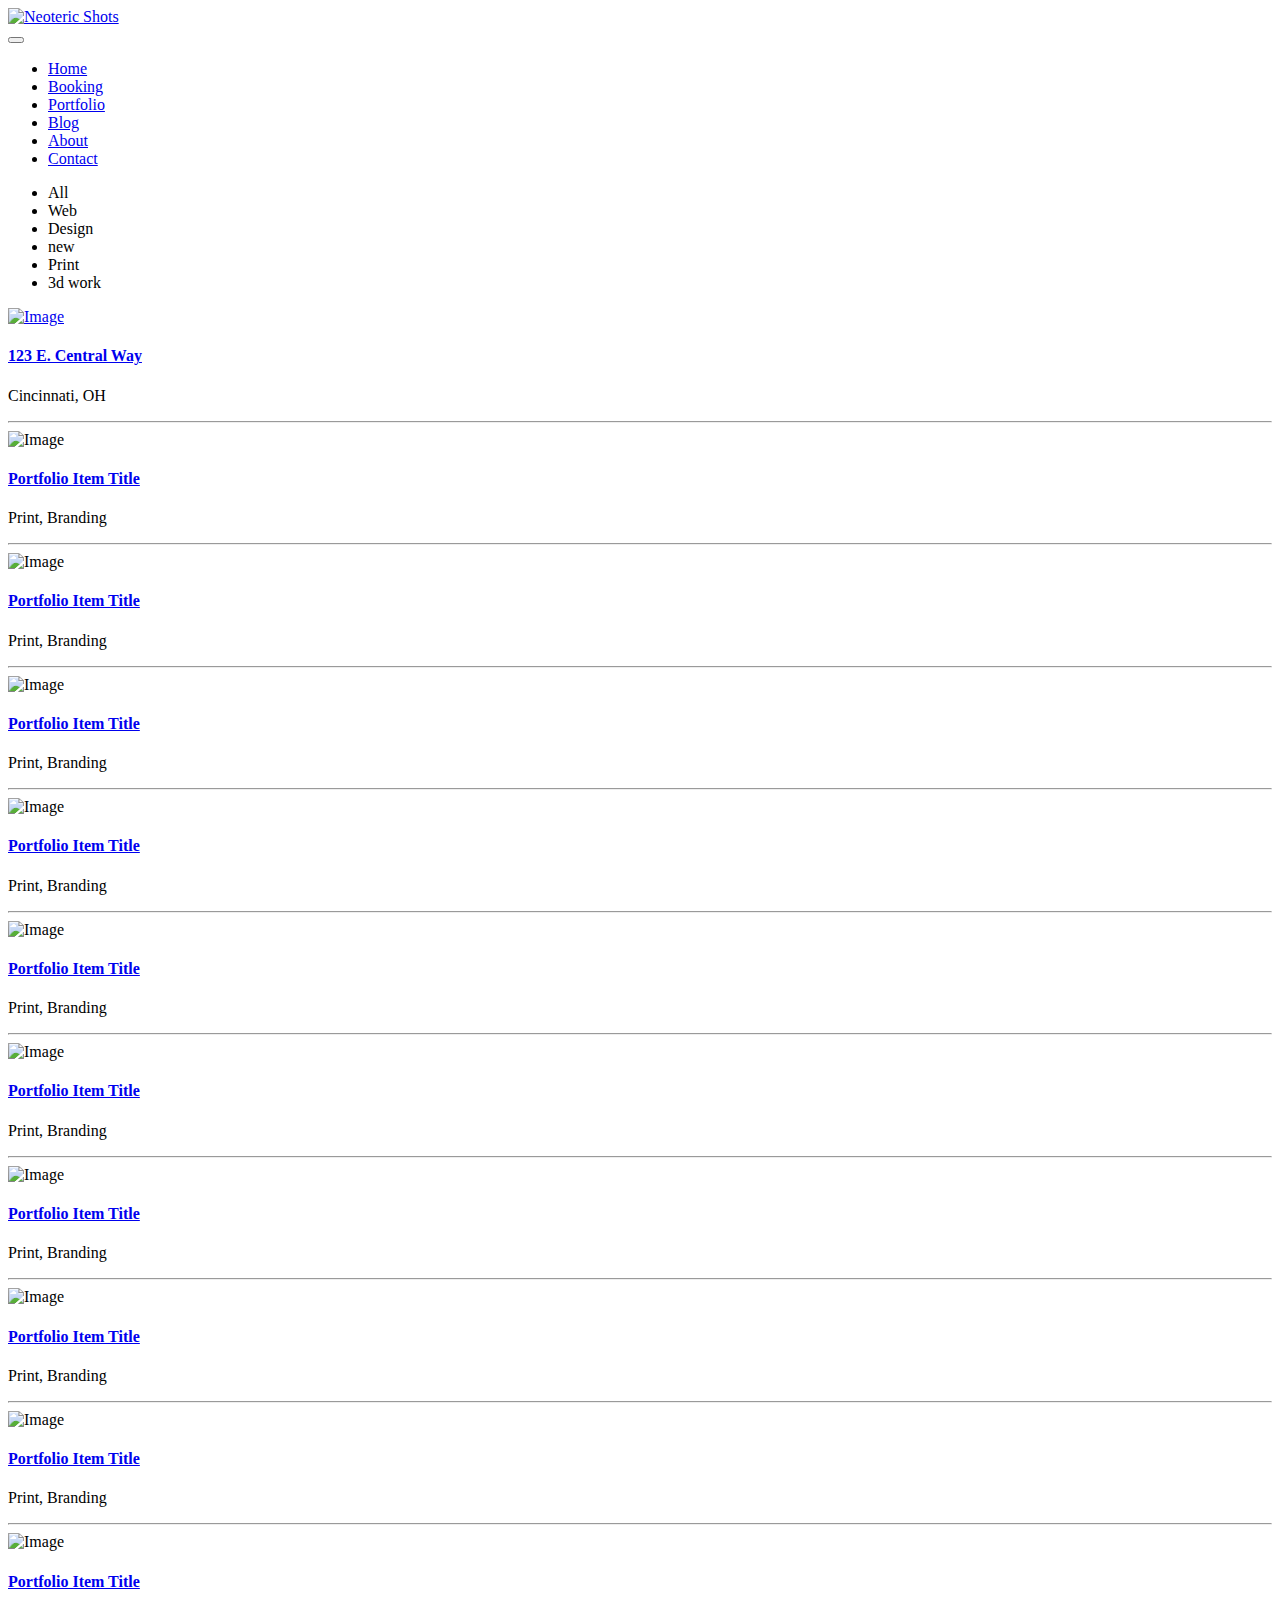
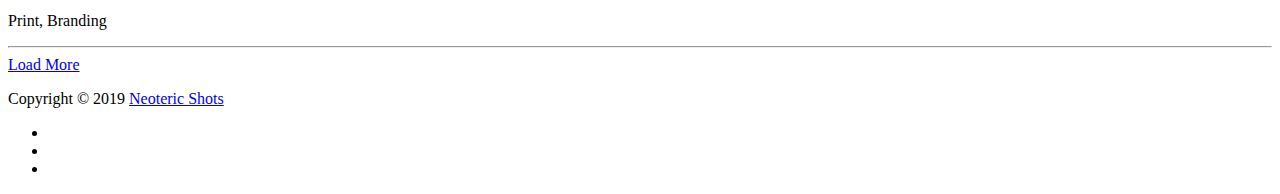
==== index.html @ 02f7b2a8 "Update index.html" ====
<!--
Edited By: Aaron Waychoff
Version 1.0.0
Last Updated: August 15, 2019
-->
<!doctype html>
<html class="no-js" lang="en">

<head>
    <meta charset="utf-8">
    <meta http-equiv="X-UA-Compatible" content="IE=edge">
    <meta name="viewport" content="width=device-width, initial-scale=1">
    <meta name="description" content="Cincinnati based photographer. Booking available now">
    <meta name="keywords" content="Neoteric Shots, photography, aaron waychoff, cincinnati, ohio, artist">
    <meta name="author" content="Aaron Waychoff">
    <title>Neoteric Shots</title>

    <!-- favicon -->
    <link rel="shortcut icon" type="image/x-icon" href="favicon.png">
    <link rel="apple-touch-icon" sizes="57x57" href="apple-icon-57x57.png">
    <link rel="apple-touch-icon" sizes="60x60" href="apple-icon-60x60.png">
    <link rel="apple-touch-icon" sizes="72x72" href="apple-icon-72x72.png">
    <link rel="apple-touch-icon" sizes="76x76" href="apple-icon-76x76.png">
    <link rel="apple-touch-icon" sizes="114x114" href="apple-icon-114x114.png">
    <link rel="apple-touch-icon" sizes="120x120" href="apple-icon-120x120.png">
    <link rel="apple-touch-icon" sizes="144x144" href="apple-icon-144x144.png">
    <link rel="apple-touch-icon" sizes="152x152" href="apple-icon-152x152.png">
    <link rel="apple-touch-icon" sizes="180x180" href="apple-icon-180x180.png">
    <link rel="icon" type="image/png" sizes="192x192" href="android-icon-192x192.png">
    <link rel="icon" type="image/png" sizes="32x32" href="favicon-32x32.png">
    <link rel="icon" type="image/png" sizes="96x96" href="favicon-96x96.png">
    <link rel="icon" type="image/png" sizes="16x16" href="favicon-16x16.png">

    <!-- style css -->
    <link rel="stylesheet" href="style.css">
    <link rel="stylesheet" href="bootstrap.min.css">
    <link rel="stylesheet" href="material-design-iconic-font.min.css">
    <link rel="stylesheet" href="venobox.css">
    <link rel="stylesheet" href="slick.min.css">
    <link rel="stylesheet" href="style.css">
    <link rel="stylesheet" href="responsive.css">
    
    <!-- google fonts -->
    <link rel="stylesheet" href="https://fonts.googleapis.com/css?family=Open+Sans:300,400,800">
    <link rel="stylesheet" href="https://fonts.googleapis.com/css?family=Lato:300,400,700">

    
    <!-- modernizr js -->
    <script src="modernizr-2.8.3.min.js"></script>

</head>

<body>
    <!--[if lt IE 8]>
            <p class="browserupgrade">You are using an <strong>outdated</strong> browser. Please <a href="http://browsehappy.com/">upgrade your browser</a> to improve your experience.</p>
        <![endif]-->
    <!-- HTML5 shim and Respond.js for IE8 support of HTML5 elements and media queries -->
    <!-- WARNING: Respond.js doesn't work if you view the page via file:// -->
    <!--[if lt IE 9]>
          <script src="https://oss.maxcdn.com/html5shiv/3.7.2/html5shiv.min.js"></script>
          <script src="https://oss.maxcdn.com/respond/1.4.2/respond.min.js"></script>
        <![endif]-->
    
    <!-- Header Section Start -->
    <header class="header-style-1">
        <div class="header-top active-sticky">
            <div class="container">
                <div class="row">
                    <div class="col-xs-12 col-sm-2 col-md-3">
                        <div class="left">
                            <div class="logo">
                                <a href="index.html"><img src="logo.png" alt="Neoteric Shots" style="width:100px;height:100px;"/></a>
                            </div>
                        </div>
                    </div>
                    <div class="col-xs-12 col-sm-10 col-md-9">
                        <div class="right">
							<div class="search-box pull-right">
							</div>
                            <nav class="mainmenu menu-hover-1 pull-right">
                                <div class="navbar-header">
                                    <button type="button" class="navbar-toggle" data-toggle="collapse" data-target=".navbar-collapse">
                                        <span class="icon-bar"></span>
                                        <span class="icon-bar"></span>
                                        <span class="icon-bar"></span>
                                    </button>
                                </div>
                                <div class="navbar-collapse collapse clearfix">
                                    <ul class="navigation clearfix">
                                        <li><a href="neotericshots.com">Home</a>
                                        <li><a href="booking.html">Booking</a></li>
                                        <li><a href="portfolio.html">Portfolio</a></li>
                                        <li><a href="coming-soon.html">Blog</a></li>
                                        <li><a href="about.html">About</a></li>
                                        <li><a href="contact.html">Contact</a></li>
                                    </ul>
                                </div>
                            </nav>
                        </div>
                    </div>
                </div>
            </div>
        </div>
    </header>
	<div class="header-space"></div>
    <!-- Header Section End -->
    
    <!-- Header Space Start -->
    <div class="header-space"></div>
    <!-- Header Section End -->
    
    <!-- Portfolio Section Start -->
    <div class="portfolio-area portfolio-two white-bg section-padding clearfix">
        <div class="container">
            <div class="row">
                <div class="col-xs-12">
                    <div class="portfolio-menu hover-1 text-center">
                        <ul class="clearfix mb-40">
                            <li data-filter="*" class="active">All</li>
                            <li data-filter=".web">Web</li>
                            <li data-filter=".design">Design</li>
                            <li data-filter=".new">new</li>
                            <li data-filter=".print">Print</li>
                            <li data-filter=".work3d">3d work</li>
                        </ul>
                    </div>
                    <div class="portfolio-grid masonry-grid hover-1">
                        <!-- -->
                        <div class="grid-item work3d print percent-33">
                            <div class="single-portfolio overlay">
                                <a class="venobox" data-gall="gall-img" href="1.jpg">
                                    <img src="1.jpg" alt="Image" /> 
                                </a>
                            </div>
                            <div class="project-title">
                                <a href="portfolio-details.html"><h4 class="mb-5">123 E. Central Way</h4></a>
                                <p>Cincinnati, OH</p>
                                <hr class="line" />
                            </div>
                        </div>
                        <!-- -->
                        <div class="grid-item web print new percent-33">
                            <div class="single-portfolio overlay">
                                <img src="assets/img/portfolio/two/2.jpg" alt="Image" />
                                <div class="zoom-icon">
                                    <a class="venobox" data-gall="gall-img" href="assets/img/portfolio/two/2.jpg">
                                        <i class="zmdi zmdi-fullscreen-alt"></i>
                                    </a>
                                    <a href="portfolio-details.html">
                                        <i class="zmdi zmdi-plus-circle"></i>
                                    </a>
                                </div>
                            </div>
                            <div class="project-title">
                                <a href="portfolio-details.html"><h4 class="mb-5">Portfolio Item Title</h4></a>
                                <p>Print, Branding</p>
                                <hr class="line" />
                            </div>
                        </div>
                        <div class="grid-item work3d design new percent-33">
                            <div class="single-portfolio overlay">
                                <img src="assets/img/portfolio/two/3.jpg" alt="Image" />
                                <div class="zoom-icon">
                                    <a class="venobox" data-gall="gall-img" href="assets/img/portfolio/two/3.jpg">
                                        <i class="zmdi zmdi-fullscreen-alt"></i>
                                    </a>
                                    <a href="portfolio-details.html">
                                        <i class="zmdi zmdi-plus-circle"></i>
                                    </a>
                                </div>
                            </div>
                            <div class="project-title">
                                <a href="portfolio-details.html"><h4 class="mb-5">Portfolio Item Title</h4></a>
                                <p>Print, Branding</p>
                                <hr class="line" />
                            </div>
                        </div>
                        <div class="grid-item work3d print web percent-33 more-load">
                            <div class="single-portfolio overlay">
                                <img src="assets/img/portfolio/two/4.jpg" alt="Image" />
                                <div class="zoom-icon">
                                    <a class="venobox" data-gall="gall-img" href="assets/img/portfolio/two/4.jpg">
                                        <i class="zmdi zmdi-fullscreen-alt"></i>
                                    </a>
                                    <a href="portfolio-details.html">
                                        <i class="zmdi zmdi-plus-circle"></i>
                                    </a>
                                </div>
                            </div>
                            <div class="project-title">
                                <a href="portfolio-details.html"><h4 class="mb-5">Portfolio Item Title</h4></a>
                                <p>Print, Branding</p>
                                <hr class="line" />
                            </div>
                        </div>
                        <div class="grid-item work3d design new percent-33 more-load">
                            <div class="single-portfolio overlay">
                                <img src="assets/img/portfolio/two/5.jpg" alt="Image" />
                                <div class="zoom-icon">
                                    <a class="venobox" data-gall="gall-img" href="assets/img/portfolio/two/5.jpg">
                                        <i class="zmdi zmdi-fullscreen-alt"></i>
                                    </a>
                                    <a href="portfolio-details.html">
                                       <i class="zmdi zmdi-plus-circle"></i>
                                    </a>
                                </div>
                            </div>
                            <div class="project-title">
                                <a href="portfolio-details.html"><h4 class="mb-5">Portfolio Item Title</h4></a>
                                <p>Print, Branding</p>
                                <hr class="line" />
                            </div>
                        </div>
                        <div class="grid-item work3d print design percent-33 more-load">
                            <div class="single-portfolio overlay">
                                <img src="assets/img/portfolio/two/6.jpg" alt="Image" />
                                <div class="zoom-icon">
                                    <a class="venobox" data-gall="gall-img" href="assets/img/portfolio/two/6.jpg">
                                        <i class="zmdi zmdi-fullscreen-alt"></i>
                                    </a>
                                    <a href="portfolio-details.html">
                                        <i class="zmdi zmdi-plus-circle"></i>
                                    </a>
                                </div>
                            </div>
                            <div class="project-title">
                                <a href="portfolio-details.html"><h4 class="mb-5">Portfolio Item Title</h4></a>
                                <p>Print, Branding</p>
                                <hr class="line" />
                            </div>
                        </div>
                        <div class="grid-item work3d print percent-33 more-load">
                            <div class="single-portfolio overlay">
                                <img src="assets/img/portfolio/two/1.jpg" alt="Image" />
                                <div class="zoom-icon">
                                    <a class="venobox" data-gall="gall-img" href="assets/img/portfolio/two/1.jpg">
                                        <i class="zmdi zmdi-fullscreen-alt"></i>
                                    </a>
                                    <a href="portfolio-details.html">
                                        <i class="zmdi zmdi-plus-circle"></i>
                                    </a>
                                </div>
                            </div>
                            <div class="project-title">
                                <a href="portfolio-details.html"><h4 class="mb-5">Portfolio Item Title</h4></a>
                                <p>Print, Branding</p>
                                <hr class="line" />
                            </div>
                        </div>
                        <div class="grid-item web print new percent-33 more-load">
                            <div class="single-portfolio overlay">
                                <img src="assets/img/portfolio/two/2.jpg" alt="Image" />
                                <div class="zoom-icon">
                                    <a class="venobox" data-gall="gall-img" href="assets/img/portfolio/two/2.jpg">
                                        <i class="zmdi zmdi-fullscreen-alt"></i>
                                    </a>
                                    <a href="portfolio-details.html">
                                        <i class="zmdi zmdi-plus-circle"></i>
                                    </a>
                                </div>
                            </div>
                            <div class="project-title">
                                <a href="portfolio-details.html"><h4 class="mb-5">Portfolio Item Title</h4></a>
                                <p>Print, Branding</p>
                                <hr class="line" />
                            </div>
                        </div>
                        <div class="grid-item work3d design new percent-33 more-load">
                            <div class="single-portfolio overlay">
                                <img src="assets/img/portfolio/two/3.jpg" alt="Image" />
                                <div class="zoom-icon">
                                    <a class="venobox" data-gall="gall-img" href="assets/img/portfolio/two/3.jpg">
                                        <i class="zmdi zmdi-fullscreen-alt"></i>
                                    </a>
                                    <a href="portfolio-details.html">
                                        <i class="zmdi zmdi-plus-circle"></i>
                                    </a>
                                </div>
                            </div>
                            <div class="project-title">
                                <a href="portfolio-details.html"><h4 class="mb-5">Portfolio Item Title</h4></a>
                                <p>Print, Branding</p>
                                <hr class="line" />
                            </div>
                        </div>
                        <div class="grid-item work3d print web percent-33 more-load">
                            <div class="single-portfolio overlay">
                                <img src="assets/img/portfolio/two/4.jpg" alt="Image" />
                                <div class="zoom-icon">
                                    <a class="venobox" data-gall="gall-img" href="assets/img/portfolio/two/4.jpg">
                                        <i class="zmdi zmdi-fullscreen-alt"></i>
                                    </a>
                                    <a href="portfolio-details.html">
                                        <i class="zmdi zmdi-plus-circle"></i>
                                    </a>
                                </div>
                            </div>
                            <div class="project-title">
                                <a href="portfolio-details.html"><h4 class="mb-5">Portfolio Item Title</h4></a>
                                <p>Print, Branding</p>
                                <hr class="line" />
                            </div>
                        </div>
                        <div class="grid-item work3d design new percent-33 more-load">
                            <div class="single-portfolio overlay">
                                <img src="assets/img/portfolio/two/5.jpg" alt="Image" />
                                <div class="zoom-icon">
                                    <a class="venobox" data-gall="gall-img" href="assets/img/portfolio/two/5.jpg">
                                        <i class="zmdi zmdi-fullscreen-alt"></i>
                                    </a>
                                    <a href="portfolio-details.html">
                                        <i class="zmdi zmdi-plus-circle"></i>
                                    </a>
                                </div>
                            </div>
                            <div class="project-title">
                                <a href="portfolio-details.html"><h4 class="mb-5">Portfolio Item Title</h4></a>
                                <p>Print, Branding</p>
                                <hr class="line" />
                            </div>
                        </div>
                    </div>
                    <div class="view-all text-center">
                        <a class="btn mt-60" id="load-more-btn" href="javascript:void(0)">Load More <i class="zmdi zmdi-refresh-sync"></i></a>
                    </div>
                </div>
            </div>
        </div>
    </div>
    <!-- Portfolio Section End -->
    
    <!-- Footer Section Start -->
    <footer class="footer light-bg ptb-20 clearfix">
        <div class="container">
            <div class="row">
                <div class="col-xs-12">
                    <div class="left pull-left">
                        <p>Copyright &copy; 2019 <a href="neotericshots.com">Neoteric Shots</a></p>
                    </div>
                    <div class="social-icon simple pull-right">
                        <ul class="clearfix">
                            <li><a href="http://www.instagram.com/neotericshots" target="_blank"><i class="zmdi zmdi-instagram"></i></a></li>
                            <li><a href="https://www.flickr.com/photos/139078439@N02/" target="_blank"><i class="zmdi zmdi-flickr"></i></a></li>
                            <li><a href="https://www.facebook.com/Neoteric-Shots-253801001798660/" target="_blank"><i class="zmdi zmdi-facebook"></i></a></li>
                        </ul>
                    </div>
                </div>
            </div>
        </div>
    </footer>
    <!-- Footer Section End -->

    <!-- All JS Here -->
    <!-- jQuery Latest Version -->
    <script src="jquery-1.12.4.min.js"></script>
    <!-- Bootstrap JS -->
    <script src="bootstrap.min.js"></script>
    <!-- Isotope -->
    <script src="isotope.pkgd.js"></script>
    <!-- Validate -->
    <script src="jquery.validate.min.js"></script>
    <!-- Slick Slider JS -->
    <script src="slick.min.js"></script>
    <!-- Plugins JS -->
    <script src="plugins.js"></script>
    <!-- main JS -->
    <script src="main.js"></script>
</body>

</html>
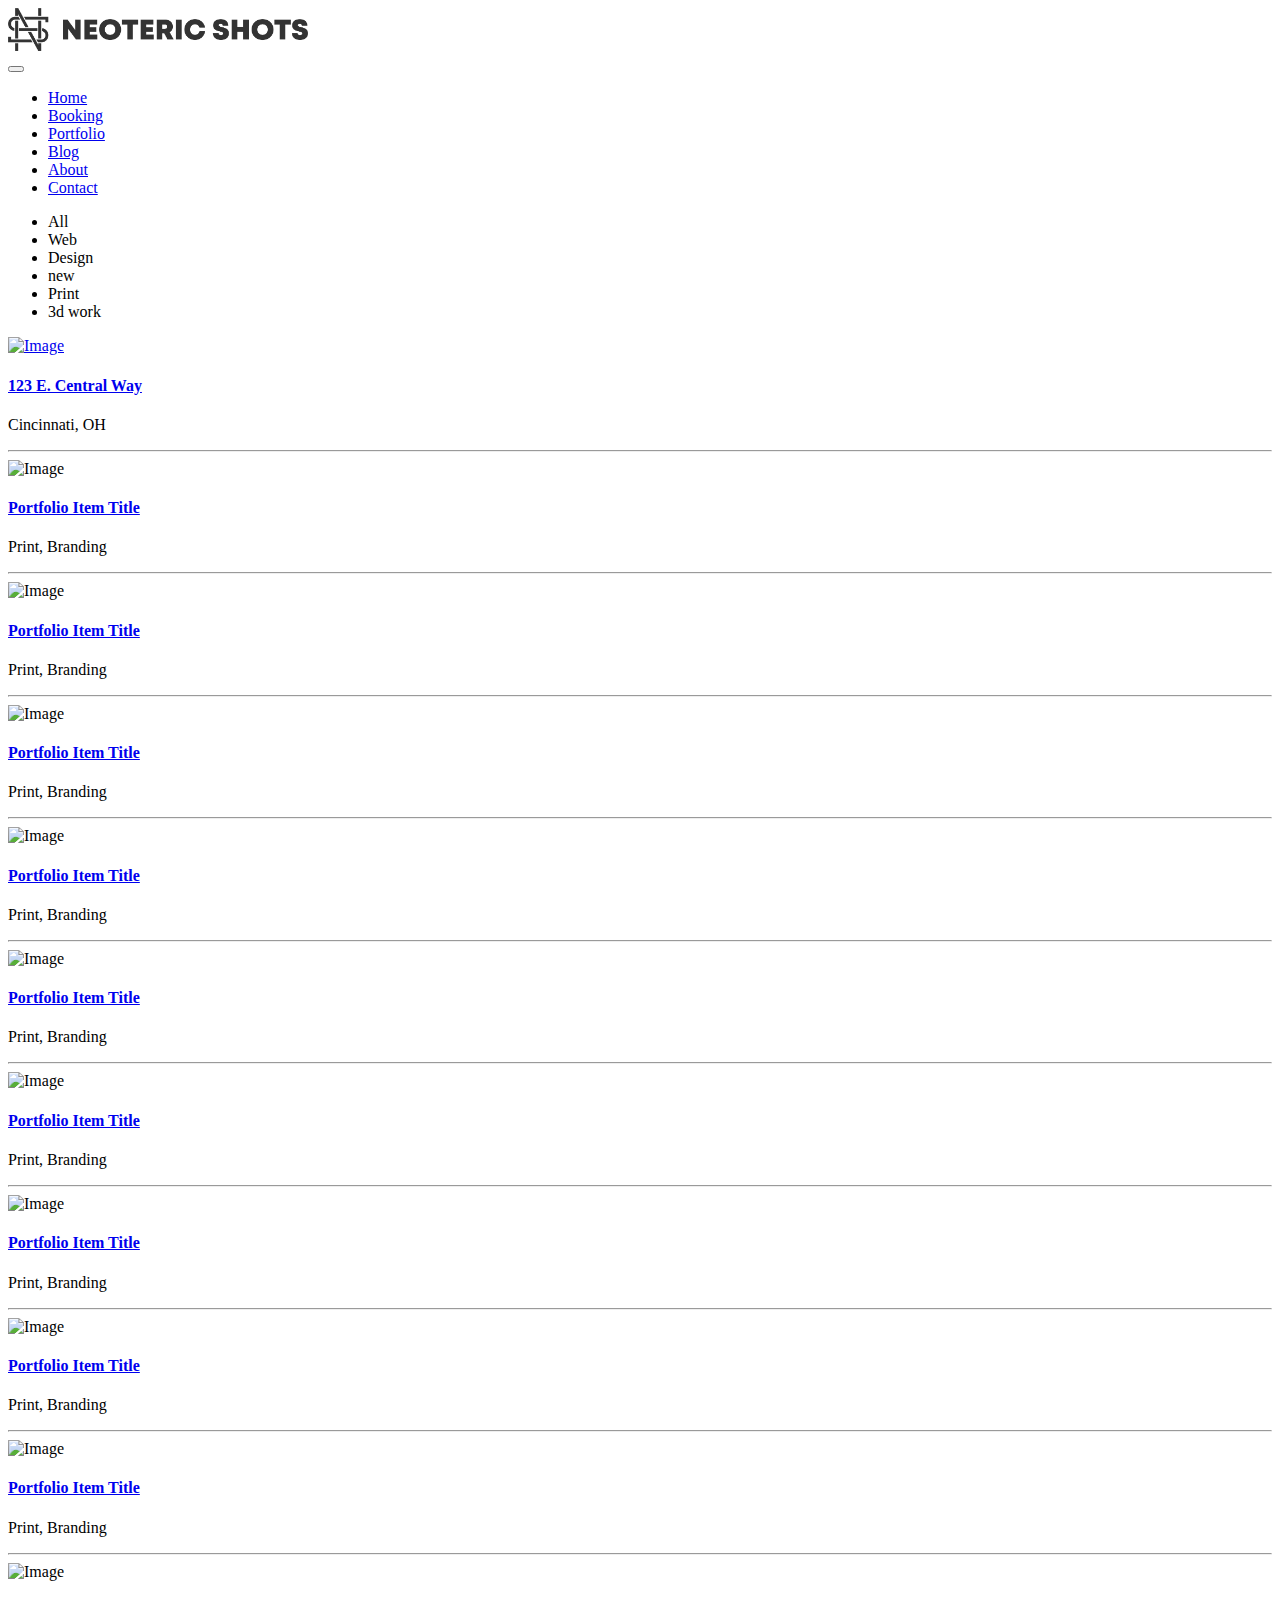
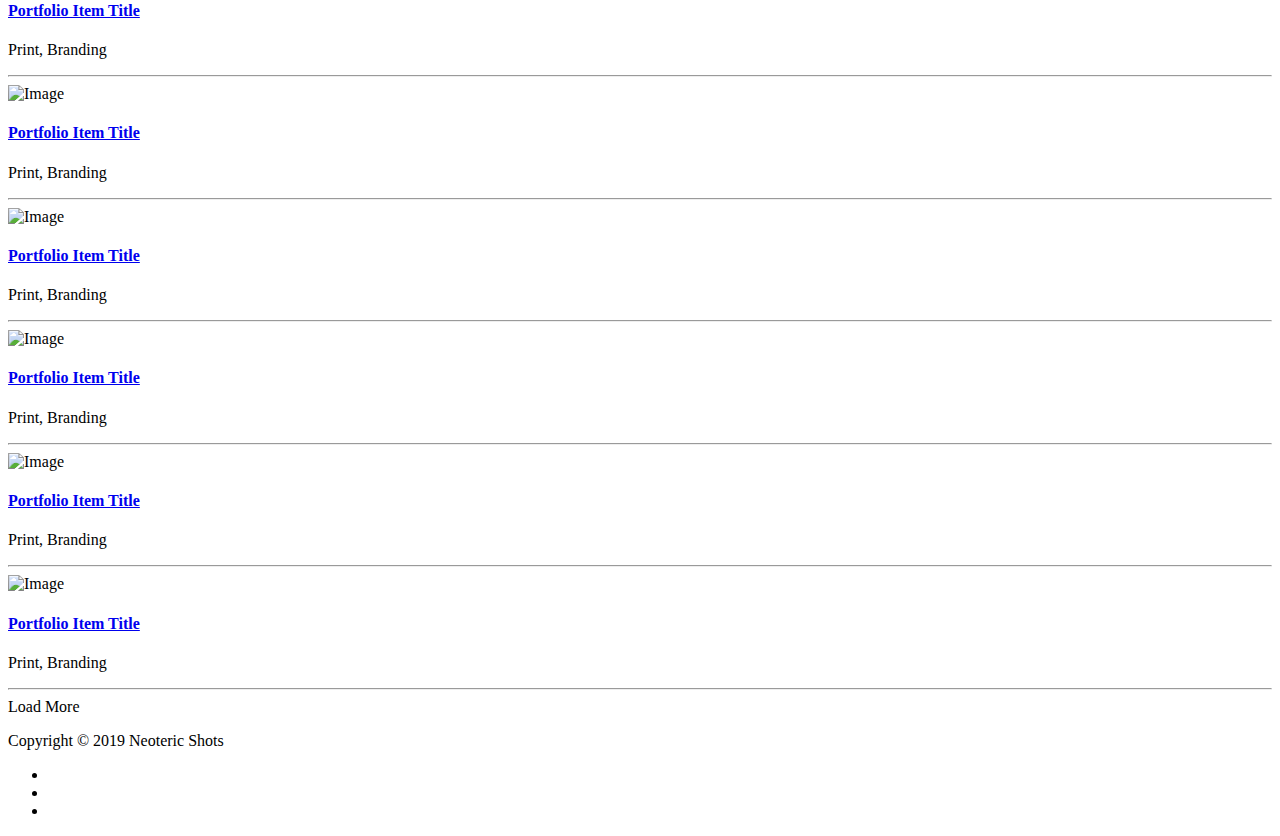
==== commit b1b27296: "Update index.html" ====
--- a/index.html
+++ b/index.html
@@ -1,7 +1,7 @@
 <!--
 Edited By: Aaron Waychoff
 Version 1.0.0
-Last Updated: August 15, 2019
+Last Updated: August 16, 2019
 -->
 <!doctype html>
 <html class="no-js" lang="en">
@@ -11,25 +11,12 @@
     <meta http-equiv="X-UA-Compatible" content="IE=edge">
     <meta name="viewport" content="width=device-width, initial-scale=1">
     <meta name="description" content="Cincinnati based photographer. Booking available now">
-    <meta name="keywords" content="Neoteric Shots, photography, aaron waychoff, cincinnati, ohio, artist">
+    <meta name="keywords" content="Neoteric Shots, photography, aaron waychoff, cincinnati, ohio, artist, photographer">
     <meta name="author" content="Aaron Waychoff">
     <title>Neoteric Shots</title>
 
     <!-- favicon -->
     <link rel="shortcut icon" type="image/x-icon" href="favicon.png">
-    <link rel="apple-touch-icon" sizes="57x57" href="apple-icon-57x57.png">
-    <link rel="apple-touch-icon" sizes="60x60" href="apple-icon-60x60.png">
-    <link rel="apple-touch-icon" sizes="72x72" href="apple-icon-72x72.png">
-    <link rel="apple-touch-icon" sizes="76x76" href="apple-icon-76x76.png">
-    <link rel="apple-touch-icon" sizes="114x114" href="apple-icon-114x114.png">
-    <link rel="apple-touch-icon" sizes="120x120" href="apple-icon-120x120.png">
-    <link rel="apple-touch-icon" sizes="144x144" href="apple-icon-144x144.png">
-    <link rel="apple-touch-icon" sizes="152x152" href="apple-icon-152x152.png">
-    <link rel="apple-touch-icon" sizes="180x180" href="apple-icon-180x180.png">
-    <link rel="icon" type="image/png" sizes="192x192" href="android-icon-192x192.png">
-    <link rel="icon" type="image/png" sizes="32x32" href="favicon-32x32.png">
-    <link rel="icon" type="image/png" sizes="96x96" href="favicon-96x96.png">
-    <link rel="icon" type="image/png" sizes="16x16" href="favicon-16x16.png">
 
     <!-- style css -->
     <link rel="stylesheet" href="style.css">
@@ -69,7 +56,7 @@
                     <div class="col-xs-12 col-sm-2 col-md-3">
                         <div class="left">
                             <div class="logo">
-                                <a href="index.html"><img src="logo.png" alt="Neoteric Shots" style="width:100px;height:100px;"/></a>
+                                <a href="index.html"><img src="logo.png" alt="Neoteric Shots" style="width: 300px"/></a>
                             </div>
                         </div>
                     </div>
@@ -87,7 +74,7 @@
                                 </div>
                                 <div class="navbar-collapse collapse clearfix">
                                     <ul class="navigation clearfix">
-                                        <li><a href="neotericshots.com">Home</a>
+                                        <li><a href="index.html">Home</a>
                                         <li><a href="booking.html">Booking</a></li>
                                         <li><a href="portfolio.html">Portfolio</a></li>
                                         <li><a href="coming-soon.html">Blog</a></li>
@@ -128,8 +115,8 @@
                         <!-- -->
                         <div class="grid-item work3d print percent-33">
                             <div class="single-portfolio overlay">
-                                <a class="venobox" data-gall="gall-img" href="1.jpg">
-                                    <img src="1.jpg" alt="Image" /> 
+                                <a class="venobox" data-gall="gall-img" href="a1.jpg">
+                                    <img src="a1.jpg" alt="Image" /> 
                                 </a>
                             </div>
                             <div class="project-title">
@@ -138,66 +125,73 @@
                                 <hr class="line" />
                             </div>
                         </div>
-                        <!-- -->
+
+			<!-- -->
                         <div class="grid-item web print new percent-33">
                             <div class="single-portfolio overlay">
-                                <img src="assets/img/portfolio/two/2.jpg" alt="Image" />
-                                <div class="zoom-icon">
-                                    <a class="venobox" data-gall="gall-img" href="assets/img/portfolio/two/2.jpg">
-                                        <i class="zmdi zmdi-fullscreen-alt"></i>
-                                    </a>
-                                    <a href="portfolio-details.html">
-                                        <i class="zmdi zmdi-plus-circle"></i>
-                                    </a>
-                                </div>
-                            </div>
-                            <div class="project-title">
-                                <a href="portfolio-details.html"><h4 class="mb-5">Portfolio Item Title</h4></a>
-                                <p>Print, Branding</p>
-                                <hr class="line" />
-                            </div>
-                        </div>
+                                <img src="a2.jpg" alt="Image" />
+                                <div class="zoom-icon">
+                                    <a class="venobox" data-gall="gall-img" href="a2.jpg">
+                                        <i class="zmdi zmdi-fullscreen-alt"></i>
+                                    </a>
+                                    <a href="portfolio-details.html">
+                                        <i class="zmdi zmdi-plus-circle"></i>
+                                    </a>
+                                </div>
+                            </div>
+                            <div class="project-title">
+                                <a href="portfolio-details.html"><h4 class="mb-5">Portfolio Item Title</h4></a>
+                                <p>Print, Branding</p>
+                                <hr class="line" />
+                            </div>
+                        </div>
+			    
+			<!-- -->
                         <div class="grid-item work3d design new percent-33">
                             <div class="single-portfolio overlay">
-                                <img src="assets/img/portfolio/two/3.jpg" alt="Image" />
-                                <div class="zoom-icon">
-                                    <a class="venobox" data-gall="gall-img" href="assets/img/portfolio/two/3.jpg">
-                                        <i class="zmdi zmdi-fullscreen-alt"></i>
-                                    </a>
-                                    <a href="portfolio-details.html">
-                                        <i class="zmdi zmdi-plus-circle"></i>
-                                    </a>
-                                </div>
-                            </div>
-                            <div class="project-title">
-                                <a href="portfolio-details.html"><h4 class="mb-5">Portfolio Item Title</h4></a>
-                                <p>Print, Branding</p>
-                                <hr class="line" />
-                            </div>
-                        </div>
+                                <img src="a3.jpg" alt="Image" />
+                                <div class="zoom-icon">
+                                    <a class="venobox" data-gall="gall-img" href="a3.jpg">
+                                        <i class="zmdi zmdi-fullscreen-alt"></i>
+                                    </a>
+                                    <a href="portfolio-details.html">
+                                        <i class="zmdi zmdi-plus-circle"></i>
+                                    </a>
+                                </div>
+                            </div>
+                            <div class="project-title">
+                                <a href="portfolio-details.html"><h4 class="mb-5">Portfolio Item Title</h4></a>
+                                <p>Print, Branding</p>
+                                <hr class="line" />
+                            </div>
+                        </div>
+			
+			<!-- -->
                         <div class="grid-item work3d print web percent-33 more-load">
                             <div class="single-portfolio overlay">
-                                <img src="assets/img/portfolio/two/4.jpg" alt="Image" />
-                                <div class="zoom-icon">
-                                    <a class="venobox" data-gall="gall-img" href="assets/img/portfolio/two/4.jpg">
-                                        <i class="zmdi zmdi-fullscreen-alt"></i>
-                                    </a>
-                                    <a href="portfolio-details.html">
-                                        <i class="zmdi zmdi-plus-circle"></i>
-                                    </a>
-                                </div>
-                            </div>
-                            <div class="project-title">
-                                <a href="portfolio-details.html"><h4 class="mb-5">Portfolio Item Title</h4></a>
-                                <p>Print, Branding</p>
-                                <hr class="line" />
-                            </div>
-                        </div>
+                                <img src="a4.jpg" alt="Image" />
+                                <div class="zoom-icon">
+                                    <a class="venobox" data-gall="gall-img" href="a4.jpg">
+                                        <i class="zmdi zmdi-fullscreen-alt"></i>
+                                    </a>
+                                    <a href="portfolio-details.html">
+                                        <i class="zmdi zmdi-plus-circle"></i>
+                                    </a>
+                                </div>
+                            </div>
+                            <div class="project-title">
+                                <a href="portfolio-details.html"><h4 class="mb-5">Portfolio Item Title</h4></a>
+                                <p>Print, Branding</p>
+                                <hr class="line" />
+                            </div>
+                        </div>
+			
+			<!-- -->
                         <div class="grid-item work3d design new percent-33 more-load">
                             <div class="single-portfolio overlay">
-                                <img src="assets/img/portfolio/two/5.jpg" alt="Image" />
-                                <div class="zoom-icon">
-                                    <a class="venobox" data-gall="gall-img" href="assets/img/portfolio/two/5.jpg">
+                                <img src="a5.jpg" alt="Image" />
+                                <div class="zoom-icon">
+                                    <a class="venobox" data-gall="gall-img" href="a5.jpg">
                                         <i class="zmdi zmdi-fullscreen-alt"></i>
                                     </a>
                                     <a href="portfolio-details.html">
@@ -211,101 +205,209 @@
                                 <hr class="line" />
                             </div>
                         </div>
+			
+			<!-- -->
                         <div class="grid-item work3d print design percent-33 more-load">
                             <div class="single-portfolio overlay">
-                                <img src="assets/img/portfolio/two/6.jpg" alt="Image" />
-                                <div class="zoom-icon">
-                                    <a class="venobox" data-gall="gall-img" href="assets/img/portfolio/two/6.jpg">
-                                        <i class="zmdi zmdi-fullscreen-alt"></i>
-                                    </a>
-                                    <a href="portfolio-details.html">
-                                        <i class="zmdi zmdi-plus-circle"></i>
-                                    </a>
-                                </div>
-                            </div>
-                            <div class="project-title">
-                                <a href="portfolio-details.html"><h4 class="mb-5">Portfolio Item Title</h4></a>
-                                <p>Print, Branding</p>
-                                <hr class="line" />
-                            </div>
-                        </div>
+                                <img src="a6.jpg" alt="Image" />
+                                <div class="zoom-icon">
+                                    <a class="venobox" data-gall="gall-img" href="a6.jpg">
+                                        <i class="zmdi zmdi-fullscreen-alt"></i>
+                                    </a>
+                                    <a href="portfolio-details.html">
+                                        <i class="zmdi zmdi-plus-circle"></i>
+                                    </a>
+                                </div>
+                            </div>
+                            <div class="project-title">
+                                <a href="portfolio-details.html"><h4 class="mb-5">Portfolio Item Title</h4></a>
+                                <p>Print, Branding</p>
+                                <hr class="line" />
+                            </div>
+                        </div>
+			
+			<!-- -->
                         <div class="grid-item work3d print percent-33 more-load">
                             <div class="single-portfolio overlay">
-                                <img src="assets/img/portfolio/two/1.jpg" alt="Image" />
-                                <div class="zoom-icon">
-                                    <a class="venobox" data-gall="gall-img" href="assets/img/portfolio/two/1.jpg">
-                                        <i class="zmdi zmdi-fullscreen-alt"></i>
-                                    </a>
-                                    <a href="portfolio-details.html">
-                                        <i class="zmdi zmdi-plus-circle"></i>
-                                    </a>
-                                </div>
-                            </div>
-                            <div class="project-title">
-                                <a href="portfolio-details.html"><h4 class="mb-5">Portfolio Item Title</h4></a>
-                                <p>Print, Branding</p>
-                                <hr class="line" />
-                            </div>
-                        </div>
+                                <img src="a7.jpg" alt="Image" />
+                                <div class="zoom-icon">
+                                    <a class="venobox" data-gall="gall-img" href="a7.jpg">
+                                        <i class="zmdi zmdi-fullscreen-alt"></i>
+                                    </a>
+                                    <a href="portfolio-details.html">
+                                        <i class="zmdi zmdi-plus-circle"></i>
+                                    </a>
+                                </div>
+                            </div>
+                            <div class="project-title">
+                                <a href="portfolio-details.html"><h4 class="mb-5">Portfolio Item Title</h4></a>
+                                <p>Print, Branding</p>
+                                <hr class="line" />
+                            </div>
+                        </div>
+			
+			<!-- -->
                         <div class="grid-item web print new percent-33 more-load">
                             <div class="single-portfolio overlay">
-                                <img src="assets/img/portfolio/two/2.jpg" alt="Image" />
-                                <div class="zoom-icon">
-                                    <a class="venobox" data-gall="gall-img" href="assets/img/portfolio/two/2.jpg">
-                                        <i class="zmdi zmdi-fullscreen-alt"></i>
-                                    </a>
-                                    <a href="portfolio-details.html">
-                                        <i class="zmdi zmdi-plus-circle"></i>
-                                    </a>
-                                </div>
-                            </div>
-                            <div class="project-title">
-                                <a href="portfolio-details.html"><h4 class="mb-5">Portfolio Item Title</h4></a>
-                                <p>Print, Branding</p>
-                                <hr class="line" />
-                            </div>
-                        </div>
+                                <img src="a8.jpg" alt="Image" />
+                                <div class="zoom-icon">
+                                    <a class="venobox" data-gall="gall-img" href="a8.jpg">
+                                        <i class="zmdi zmdi-fullscreen-alt"></i>
+                                    </a>
+                                    <a href="portfolio-details.html">
+                                        <i class="zmdi zmdi-plus-circle"></i>
+                                    </a>
+                                </div>
+                            </div>
+                            <div class="project-title">
+                                <a href="portfolio-details.html"><h4 class="mb-5">Portfolio Item Title</h4></a>
+                                <p>Print, Branding</p>
+                                <hr class="line" />
+                            </div>
+                        </div>
+			    
+			<!-- -->
                         <div class="grid-item work3d design new percent-33 more-load">
                             <div class="single-portfolio overlay">
-                                <img src="assets/img/portfolio/two/3.jpg" alt="Image" />
-                                <div class="zoom-icon">
-                                    <a class="venobox" data-gall="gall-img" href="assets/img/portfolio/two/3.jpg">
-                                        <i class="zmdi zmdi-fullscreen-alt"></i>
-                                    </a>
-                                    <a href="portfolio-details.html">
-                                        <i class="zmdi zmdi-plus-circle"></i>
-                                    </a>
-                                </div>
-                            </div>
-                            <div class="project-title">
-                                <a href="portfolio-details.html"><h4 class="mb-5">Portfolio Item Title</h4></a>
-                                <p>Print, Branding</p>
-                                <hr class="line" />
-                            </div>
-                        </div>
+                                <img src="a9.jpg" alt="Image" />
+                                <div class="zoom-icon">
+                                    <a class="venobox" data-gall="gall-img" href="a9.jpg">
+                                        <i class="zmdi zmdi-fullscreen-alt"></i>
+                                    </a>
+                                    <a href="portfolio-details.html">
+                                        <i class="zmdi zmdi-plus-circle"></i>
+                                    </a>
+                                </div>
+                            </div>
+                            <div class="project-title">
+                                <a href="portfolio-details.html"><h4 class="mb-5">Portfolio Item Title</h4></a>
+                                <p>Print, Branding</p>
+                                <hr class="line" />
+                            </div>
+                        </div>
+			    
+			<!-- -->
                         <div class="grid-item work3d print web percent-33 more-load">
                             <div class="single-portfolio overlay">
-                                <img src="assets/img/portfolio/two/4.jpg" alt="Image" />
-                                <div class="zoom-icon">
-                                    <a class="venobox" data-gall="gall-img" href="assets/img/portfolio/two/4.jpg">
-                                        <i class="zmdi zmdi-fullscreen-alt"></i>
-                                    </a>
-                                    <a href="portfolio-details.html">
-                                        <i class="zmdi zmdi-plus-circle"></i>
-                                    </a>
-                                </div>
-                            </div>
-                            <div class="project-title">
-                                <a href="portfolio-details.html"><h4 class="mb-5">Portfolio Item Title</h4></a>
-                                <p>Print, Branding</p>
-                                <hr class="line" />
-                            </div>
-                        </div>
+                                <img src="a10.jpg" alt="Image" />
+                                <div class="zoom-icon">
+                                    <a class="venobox" data-gall="gall-img" href="a10.jpg">
+                                        <i class="zmdi zmdi-fullscreen-alt"></i>
+                                    </a>
+                                    <a href="portfolio-details.html">
+                                        <i class="zmdi zmdi-plus-circle"></i>
+                                    </a>
+                                </div>
+                            </div>
+                            <div class="project-title">
+                                <a href="portfolio-details.html"><h4 class="mb-5">Portfolio Item Title</h4></a>
+                                <p>Print, Branding</p>
+                                <hr class="line" />
+                            </div>
+                        </div>
+			    
+			<!-- -->
                         <div class="grid-item work3d design new percent-33 more-load">
                             <div class="single-portfolio overlay">
-                                <img src="assets/img/portfolio/two/5.jpg" alt="Image" />
-                                <div class="zoom-icon">
-                                    <a class="venobox" data-gall="gall-img" href="assets/img/portfolio/two/5.jpg">
+                                <img src="a11.jpg" alt="Image" />
+                                <div class="zoom-icon">
+                                    <a class="venobox" data-gall="gall-img" href="a11.jpg">
+                                        <i class="zmdi zmdi-fullscreen-alt"></i>
+                                    </a>
+                                    <a href="portfolio-details.html">
+                                        <i class="zmdi zmdi-plus-circle"></i>
+                                    </a>
+                                </div>
+                            </div>
+                            <div class="project-title">
+                                <a href="portfolio-details.html"><h4 class="mb-5">Portfolio Item Title</h4></a>
+                                <p>Print, Branding</p>
+                                <hr class="line" />
+                            </div>
+                        </div>
+			
+			<!-- -->
+			<div class="grid-item work3d design new percent-33 more-load">
+                            <div class="single-portfolio overlay">
+                                <img src="a12.jpg" alt="Image" />
+                                <div class="zoom-icon">
+                                    <a class="venobox" data-gall="gall-img" href="a12.jpg">
+                                        <i class="zmdi zmdi-fullscreen-alt"></i>
+                                    </a>
+                                    <a href="portfolio-details.html">
+                                        <i class="zmdi zmdi-plus-circle"></i>
+                                    </a>
+                                </div>
+                            </div>
+                            <div class="project-title">
+                                <a href="portfolio-details.html"><h4 class="mb-5">Portfolio Item Title</h4></a>
+                                <p>Print, Branding</p>
+                                <hr class="line" />
+                            </div>
+                        </div>
+			
+			<div class="grid-item work3d design new percent-33 more-load">
+                            <div class="single-portfolio overlay">
+                                <img src="a13.jpg" alt="Image" />
+                                <div class="zoom-icon">
+                                    <a class="venobox" data-gall="gall-img" href="a13.jpg">
+                                        <i class="zmdi zmdi-fullscreen-alt"></i>
+                                    </a>
+                                    <a href="portfolio-details.html">
+                                        <i class="zmdi zmdi-plus-circle"></i>
+                                    </a>
+                                </div>
+                            </div>
+                            <div class="project-title">
+                                <a href="portfolio-details.html"><h4 class="mb-5">Portfolio Item Title</h4></a>
+                                <p>Print, Branding</p>
+                                <hr class="line" />
+                            </div>
+                        </div>
+			
+			<div class="grid-item work3d design new percent-33 more-load">
+                            <div class="single-portfolio overlay">
+                                <img src="a14.jpg" alt="Image" />
+                                <div class="zoom-icon">
+                                    <a class="venobox" data-gall="gall-img" href="a14.jpg">
+                                        <i class="zmdi zmdi-fullscreen-alt"></i>
+                                    </a>
+                                    <a href="portfolio-details.html">
+                                        <i class="zmdi zmdi-plus-circle"></i>
+                                    </a>
+                                </div>
+                            </div>
+                            <div class="project-title">
+                                <a href="portfolio-details.html"><h4 class="mb-5">Portfolio Item Title</h4></a>
+                                <p>Print, Branding</p>
+                                <hr class="line" />
+                            </div>
+                        </div>
+			
+			<div class="grid-item work3d design new percent-33 more-load">
+                            <div class="single-portfolio overlay">
+                                <img src="a15.jpg" alt="Image" />
+                                <div class="zoom-icon">
+                                    <a class="venobox" data-gall="gall-img" href="a15.jpg">
+                                        <i class="zmdi zmdi-fullscreen-alt"></i>
+                                    </a>
+                                    <a href="portfolio-details.html">
+                                        <i class="zmdi zmdi-plus-circle"></i>
+                                    </a>
+                                </div>
+                            </div>
+                            <div class="project-title">
+                                <a href="portfolio-details.html"><h4 class="mb-5">Portfolio Item Title</h4></a>
+                                <p>Print, Branding</p>
+                                <hr class="line" />
+                            </div>
+                        </div>
+			
+			<div class="grid-item work3d design new percent-33 more-load">
+                            <div class="single-portfolio overlay">
+                                <img src="a16.jpg" alt="Image" />
+                                <div class="zoom-icon">
+                                    <a class="venobox" data-gall="gall-img" href="a16.jpg">
                                         <i class="zmdi zmdi-fullscreen-alt"></i>
                                     </a>
                                     <a href="portfolio-details.html">
@@ -321,7 +423,7 @@
                         </div>
                     </div>
                     <div class="view-all text-center">
-                        <a class="btn mt-60" id="load-more-btn" href="javascript:void(0)">Load More <i class="zmdi zmdi-refresh-sync"></i></a>
+                        <a class="btn mt-60" id="load-more-btn">Load More <i class="zmdi zmdi-refresh-sync"></i></a>
                     </div>
                 </div>
             </div>
@@ -335,7 +437,7 @@
             <div class="row">
                 <div class="col-xs-12">
                     <div class="left pull-left">
-                        <p>Copyright &copy; 2019 <a href="neotericshots.com">Neoteric Shots</a></p>
+                        <p>Copyright &copy; 2019 Neoteric Shots</p>
                     </div>
                     <div class="social-icon simple pull-right">
                         <ul class="clearfix">
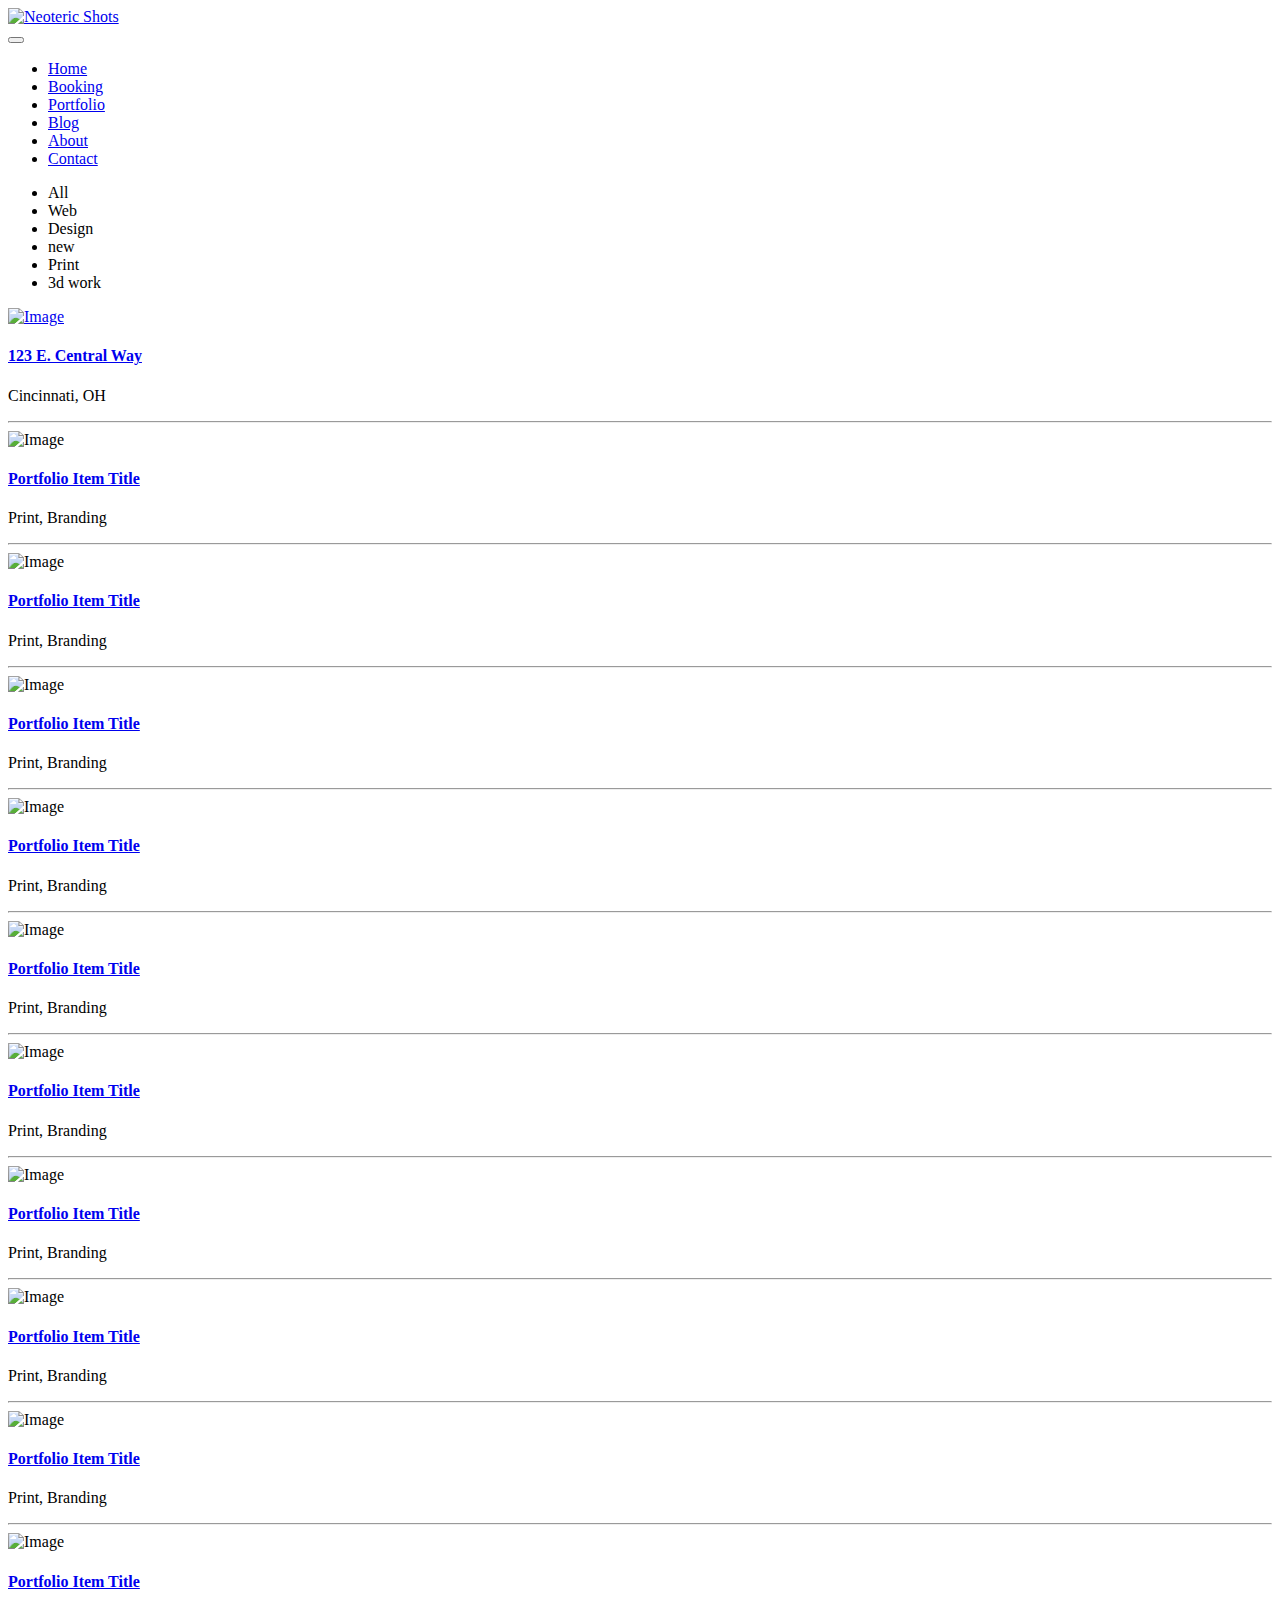
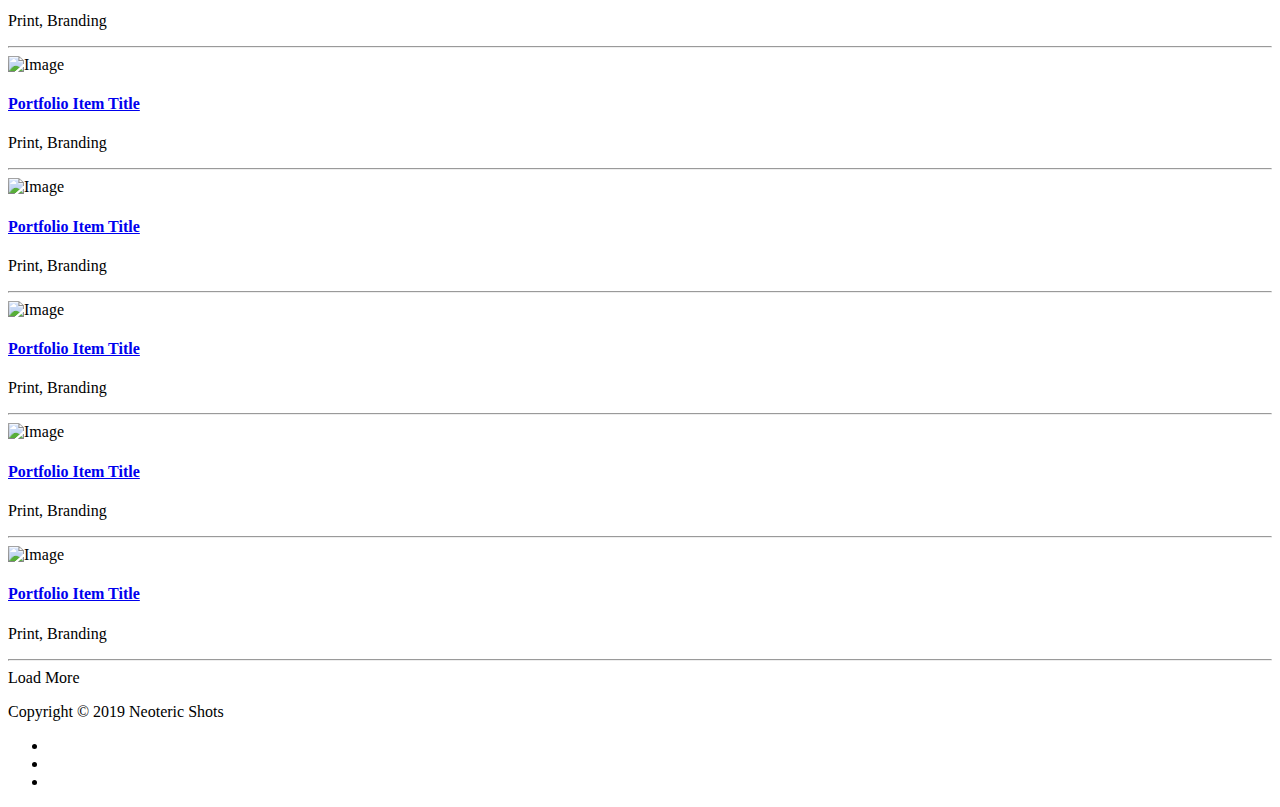
==== commit 60f1d77f: "Update index.html" ====
--- a/index.html
+++ b/index.html
@@ -56,7 +56,7 @@
                     <div class="col-xs-12 col-sm-2 col-md-3">
                         <div class="left">
                             <div class="logo">
-                                <a href="index.html"><img src="logo.png" alt="Neoteric Shots" style="width: 300px"/></a>
+                                <a href="index.html"><img src="logo.png" alt="Neoteric Shots" style="width: 96px; height: 21px;"/></a>
                             </div>
                         </div>
                     </div>
@@ -129,9 +129,9 @@
 			<!-- -->
                         <div class="grid-item web print new percent-33">
                             <div class="single-portfolio overlay">
-                                <img src="a2.jpg" alt="Image" />
-                                <div class="zoom-icon">
-                                    <a class="venobox" data-gall="gall-img" href="a2.jpg">
+                                <img src="a2.JPG" alt="Image" />
+                                <div class="zoom-icon">
+                                    <a class="venobox" data-gall="gall-img" href="a2.JPG">
                                         <i class="zmdi zmdi-fullscreen-alt"></i>
                                     </a>
                                     <a href="portfolio-details.html">
@@ -149,9 +149,9 @@
 			<!-- -->
                         <div class="grid-item work3d design new percent-33">
                             <div class="single-portfolio overlay">
-                                <img src="a3.jpg" alt="Image" />
-                                <div class="zoom-icon">
-                                    <a class="venobox" data-gall="gall-img" href="a3.jpg">
+                                <img src="a3.JPG" alt="Image" />
+                                <div class="zoom-icon">
+                                    <a class="venobox" data-gall="gall-img" href="a3.JPG">
                                         <i class="zmdi zmdi-fullscreen-alt"></i>
                                     </a>
                                     <a href="portfolio-details.html">
@@ -169,9 +169,9 @@
 			<!-- -->
                         <div class="grid-item work3d print web percent-33 more-load">
                             <div class="single-portfolio overlay">
-                                <img src="a4.jpg" alt="Image" />
-                                <div class="zoom-icon">
-                                    <a class="venobox" data-gall="gall-img" href="a4.jpg">
+                                <img src="a4.JPG" alt="Image" />
+                                <div class="zoom-icon">
+                                    <a class="venobox" data-gall="gall-img" href="a4.JPG">
                                         <i class="zmdi zmdi-fullscreen-alt"></i>
                                     </a>
                                     <a href="portfolio-details.html">
@@ -189,9 +189,9 @@
 			<!-- -->
                         <div class="grid-item work3d design new percent-33 more-load">
                             <div class="single-portfolio overlay">
-                                <img src="a5.jpg" alt="Image" />
-                                <div class="zoom-icon">
-                                    <a class="venobox" data-gall="gall-img" href="a5.jpg">
+                                <img src="a5.JPG" alt="Image" />
+                                <div class="zoom-icon">
+                                    <a class="venobox" data-gall="gall-img" href="a5.JPG">
                                         <i class="zmdi zmdi-fullscreen-alt"></i>
                                     </a>
                                     <a href="portfolio-details.html">
@@ -229,9 +229,9 @@
 			<!-- -->
                         <div class="grid-item work3d print percent-33 more-load">
                             <div class="single-portfolio overlay">
-                                <img src="a7.jpg" alt="Image" />
-                                <div class="zoom-icon">
-                                    <a class="venobox" data-gall="gall-img" href="a7.jpg">
+                                <img src="a7.JPG" alt="Image" />
+                                <div class="zoom-icon">
+                                    <a class="venobox" data-gall="gall-img" href="a7.JPG">
                                         <i class="zmdi zmdi-fullscreen-alt"></i>
                                     </a>
                                     <a href="portfolio-details.html">
@@ -269,9 +269,9 @@
 			<!-- -->
                         <div class="grid-item work3d design new percent-33 more-load">
                             <div class="single-portfolio overlay">
-                                <img src="a9.jpg" alt="Image" />
-                                <div class="zoom-icon">
-                                    <a class="venobox" data-gall="gall-img" href="a9.jpg">
+                                <img src="a9.JPG" alt="Image" />
+                                <div class="zoom-icon">
+                                    <a class="venobox" data-gall="gall-img" href="a9.JPG">
                                         <i class="zmdi zmdi-fullscreen-alt"></i>
                                     </a>
                                     <a href="portfolio-details.html">
@@ -329,9 +329,9 @@
 			<!-- -->
 			<div class="grid-item work3d design new percent-33 more-load">
                             <div class="single-portfolio overlay">
-                                <img src="a12.jpg" alt="Image" />
-                                <div class="zoom-icon">
-                                    <a class="venobox" data-gall="gall-img" href="a12.jpg">
+                                <img src="a12.JPG" alt="Image" />
+                                <div class="zoom-icon">
+                                    <a class="venobox" data-gall="gall-img" href="a12.JPG">
                                         <i class="zmdi zmdi-fullscreen-alt"></i>
                                     </a>
                                     <a href="portfolio-details.html">
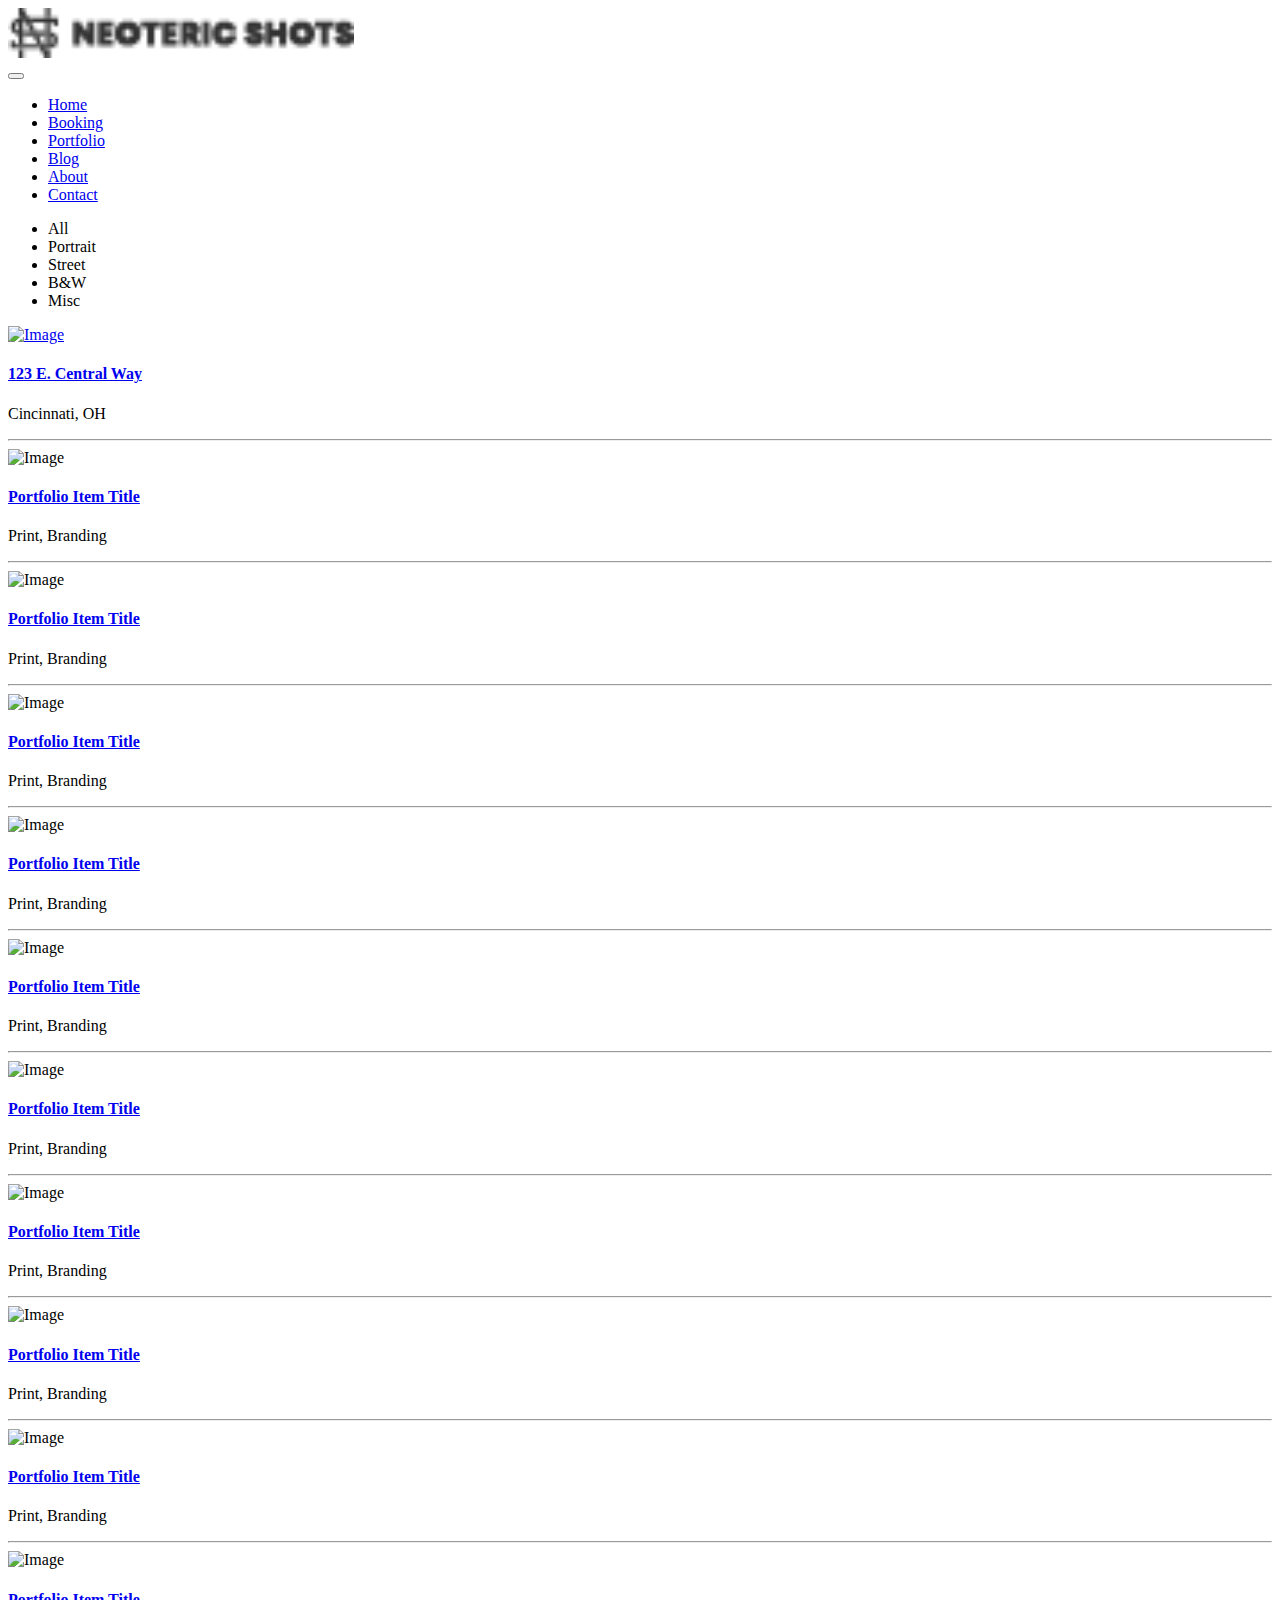
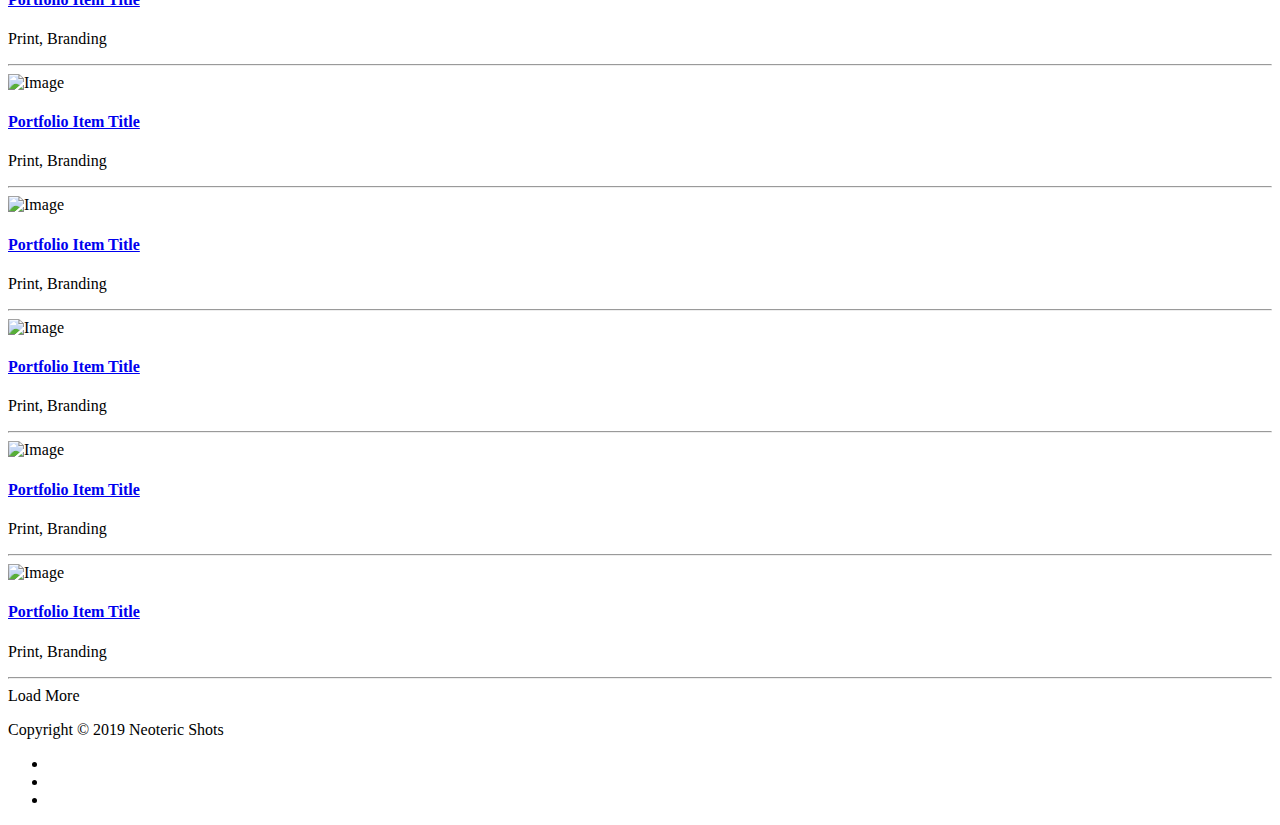
==== commit 3918439f: "Update index.html" ====
--- a/index.html
+++ b/index.html
@@ -56,7 +56,7 @@
                     <div class="col-xs-12 col-sm-2 col-md-3">
                         <div class="left">
                             <div class="logo">
-                                <a href="index.html"><img src="logo.png" alt="Neoteric Shots" style="width: 96px; height: 21px;"/></a>
+                                <a href="index.html"><img src="logo.png" alt="Neoteric Shots" style="height: 50px"/></a>
                             </div>
                         </div>
                     </div>
@@ -76,7 +76,7 @@
                                     <ul class="navigation clearfix">
                                         <li><a href="index.html">Home</a>
                                         <li><a href="booking.html">Booking</a></li>
-                                        <li><a href="portfolio.html">Portfolio</a></li>
+                                        <li><a href="coming-soon.html">Portfolio</a></li>
                                         <li><a href="coming-soon.html">Blog</a></li>
                                         <li><a href="about.html">About</a></li>
                                         <li><a href="contact.html">Contact</a></li>
@@ -104,16 +104,15 @@
                     <div class="portfolio-menu hover-1 text-center">
                         <ul class="clearfix mb-40">
                             <li data-filter="*" class="active">All</li>
-                            <li data-filter=".web">Web</li>
-                            <li data-filter=".design">Design</li>
-                            <li data-filter=".new">new</li>
-                            <li data-filter=".print">Print</li>
-                            <li data-filter=".work3d">3d work</li>
+                            <li data-filter=".web">Portrait</li>
+                            <li data-filter=".design">Street</li>
+                            <li data-filter=".bnw">B&amp;W</li>
+                            <li data-filter=".misc">Misc</li>
                         </ul>
                     </div>
                     <div class="portfolio-grid masonry-grid hover-1">
                         <!-- -->
-                        <div class="grid-item work3d print percent-33">
+                        <div class="grid-item street percent-33">
                             <div class="single-portfolio overlay">
                                 <a class="venobox" data-gall="gall-img" href="a1.jpg">
                                     <img src="a1.jpg" alt="Image" /> 
@@ -127,7 +126,7 @@
                         </div>
 
 			<!-- -->
-                        <div class="grid-item web print new percent-33">
+                        <div class="grid-item animal bnw percent-33">
                             <div class="single-portfolio overlay">
                                 <img src="a2.JPG" alt="Image" />
                                 <div class="zoom-icon">
@@ -147,7 +146,7 @@
                         </div>
 			    
 			<!-- -->
-                        <div class="grid-item work3d design new percent-33">
+                        <div class="grid-item portrait percent-33">
                             <div class="single-portfolio overlay">
                                 <img src="a3.JPG" alt="Image" />
                                 <div class="zoom-icon">
@@ -167,7 +166,7 @@
                         </div>
 			
 			<!-- -->
-                        <div class="grid-item work3d print web percent-33 more-load">
+                        <div class="grid-item portrait percent-33 more-load">
                             <div class="single-portfolio overlay">
                                 <img src="a4.JPG" alt="Image" />
                                 <div class="zoom-icon">
@@ -187,7 +186,7 @@
                         </div>
 			
 			<!-- -->
-                        <div class="grid-item work3d design new percent-33 more-load">
+                        <div class="grid-item street bnw percent-33 more-load">
                             <div class="single-portfolio overlay">
                                 <img src="a5.JPG" alt="Image" />
                                 <div class="zoom-icon">
@@ -207,7 +206,7 @@
                         </div>
 			
 			<!-- -->
-                        <div class="grid-item work3d print design percent-33 more-load">
+                        <div class="grid-item street percent-33 more-load">
                             <div class="single-portfolio overlay">
                                 <img src="a6.jpg" alt="Image" />
                                 <div class="zoom-icon">
@@ -227,7 +226,7 @@
                         </div>
 			
 			<!-- -->
-                        <div class="grid-item work3d print percent-33 more-load">
+                        <div class="grid-item portrait percent-33 more-load">
                             <div class="single-portfolio overlay">
                                 <img src="a7.JPG" alt="Image" />
                                 <div class="zoom-icon">
@@ -247,7 +246,7 @@
                         </div>
 			
 			<!-- -->
-                        <div class="grid-item web print new percent-33 more-load">
+                        <div class="grid-item street percent-33 more-load">
                             <div class="single-portfolio overlay">
                                 <img src="a8.jpg" alt="Image" />
                                 <div class="zoom-icon">
@@ -267,7 +266,7 @@
                         </div>
 			    
 			<!-- -->
-                        <div class="grid-item work3d design new percent-33 more-load">
+                        <div class="grid-item street percent-33 more-load">
                             <div class="single-portfolio overlay">
                                 <img src="a9.JPG" alt="Image" />
                                 <div class="zoom-icon">
@@ -287,7 +286,7 @@
                         </div>
 			    
 			<!-- -->
-                        <div class="grid-item work3d print web percent-33 more-load">
+                        <div class="grid-item street percent-33 more-load">
                             <div class="single-portfolio overlay">
                                 <img src="a10.jpg" alt="Image" />
                                 <div class="zoom-icon">
@@ -307,7 +306,7 @@
                         </div>
 			    
 			<!-- -->
-                        <div class="grid-item work3d design new percent-33 more-load">
+                        <div class="grid-item street bnw percent-33 more-load">
                             <div class="single-portfolio overlay">
                                 <img src="a11.jpg" alt="Image" />
                                 <div class="zoom-icon">
@@ -327,7 +326,7 @@
                         </div>
 			
 			<!-- -->
-			<div class="grid-item work3d design new percent-33 more-load">
+			<div class="grid-item misc percent-33 more-load">
                             <div class="single-portfolio overlay">
                                 <img src="a12.JPG" alt="Image" />
                                 <div class="zoom-icon">
@@ -346,7 +345,7 @@
                             </div>
                         </div>
 			
-			<div class="grid-item work3d design new percent-33 more-load">
+			<div class="grid-item portrait percent-33 more-load">
                             <div class="single-portfolio overlay">
                                 <img src="a13.jpg" alt="Image" />
                                 <div class="zoom-icon">
@@ -365,7 +364,7 @@
                             </div>
                         </div>
 			
-			<div class="grid-item work3d design new percent-33 more-load">
+			<div class="grid-item street bnw percent-33 more-load">
                             <div class="single-portfolio overlay">
                                 <img src="a14.jpg" alt="Image" />
                                 <div class="zoom-icon">
@@ -384,7 +383,7 @@
                             </div>
                         </div>
 			
-			<div class="grid-item work3d design new percent-33 more-load">
+			<div class="grid-item street percent-33 more-load">
                             <div class="single-portfolio overlay">
                                 <img src="a15.jpg" alt="Image" />
                                 <div class="zoom-icon">
@@ -403,7 +402,7 @@
                             </div>
                         </div>
 			
-			<div class="grid-item work3d design new percent-33 more-load">
+			<div class="grid-item portrait percent-33 more-load">
                             <div class="single-portfolio overlay">
                                 <img src="a16.jpg" alt="Image" />
                                 <div class="zoom-icon">
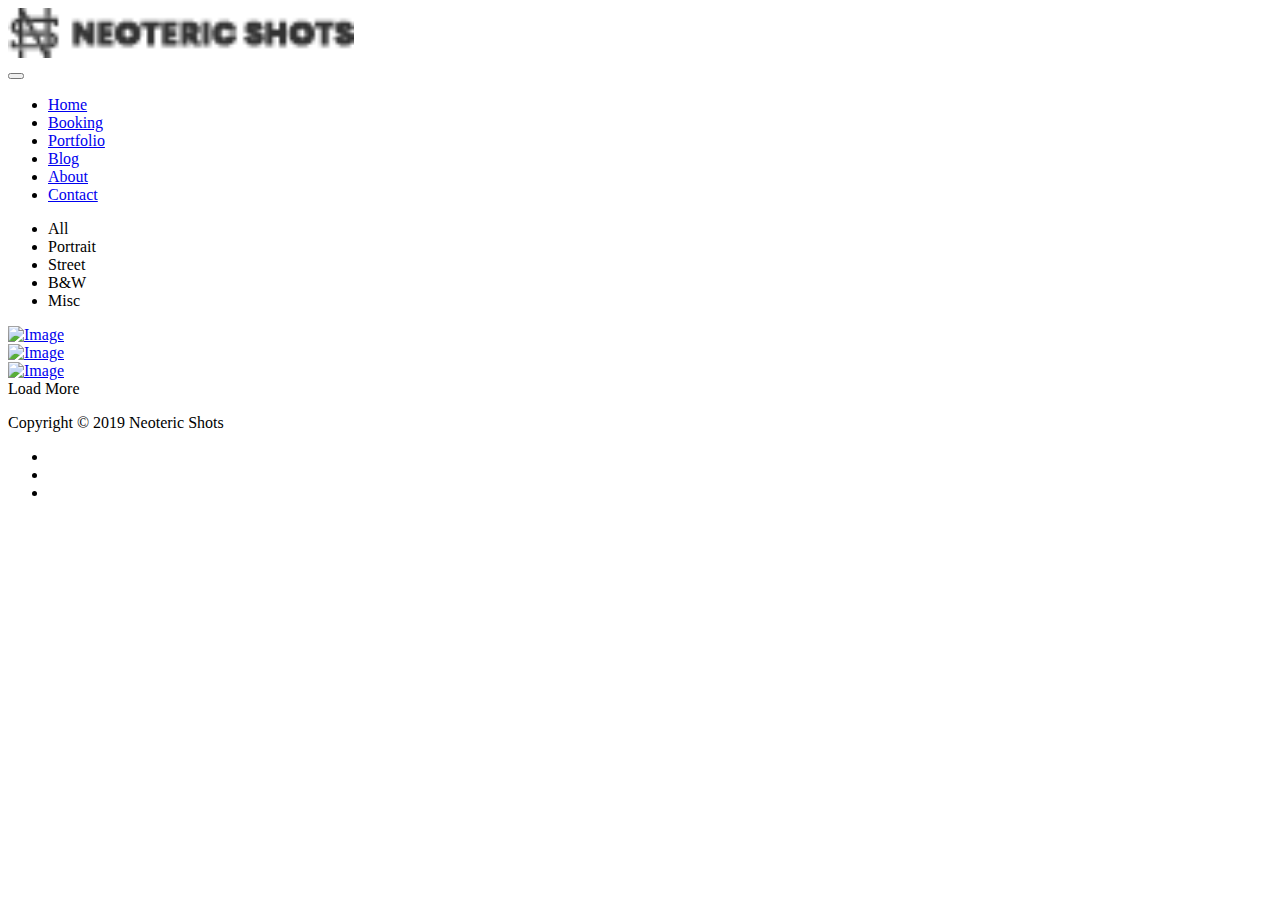
==== commit 5f5e0dba: "Update index.html" ====
--- a/index.html
+++ b/index.html
@@ -104,322 +104,38 @@
                     <div class="portfolio-menu hover-1 text-center">
                         <ul class="clearfix mb-40">
                             <li data-filter="*" class="active">All</li>
-                            <li data-filter=".web">Portrait</li>
-                            <li data-filter=".design">Street</li>
+                            <li data-filter=".portrait">Portrait</li>
+                            <li data-filter=".street">Street</li>
                             <li data-filter=".bnw">B&amp;W</li>
                             <li data-filter=".misc">Misc</li>
                         </ul>
                     </div>
                     <div class="portfolio-grid masonry-grid hover-1">
-                        <!-- -->
-                        <div class="grid-item street percent-33">
-                            <div class="single-portfolio overlay">
+                       
+                        <div class="grid-item  percent-33">
+                            <div>
                                 <a class="venobox" data-gall="gall-img" href="a1.jpg">
-                                    <img src="a1.jpg" alt="Image" /> 
+                                    <img src="a1.jpg" alt="Image" />
                                 </a>
-                            </div>
-                            <div class="project-title">
-                                <a href="portfolio-details.html"><h4 class="mb-5">123 E. Central Way</h4></a>
-                                <p>Cincinnati, OH</p>
-                                <hr class="line" />
-                            </div>
-                        </div>
-
-			<!-- -->
-                        <div class="grid-item animal bnw percent-33">
-                            <div class="single-portfolio overlay">
-                                <img src="a2.JPG" alt="Image" />
-                                <div class="zoom-icon">
-                                    <a class="venobox" data-gall="gall-img" href="a2.JPG">
-                                        <i class="zmdi zmdi-fullscreen-alt"></i>
-                                    </a>
-                                    <a href="portfolio-details.html">
-                                        <i class="zmdi zmdi-plus-circle"></i>
-                                    </a>
-                                </div>
-                            </div>
-                            <div class="project-title">
-                                <a href="portfolio-details.html"><h4 class="mb-5">Portfolio Item Title</h4></a>
-                                <p>Print, Branding</p>
-                                <hr class="line" />
-                            </div>
-                        </div>
-			    
-			<!-- -->
-                        <div class="grid-item portrait percent-33">
-                            <div class="single-portfolio overlay">
-                                <img src="a3.JPG" alt="Image" />
-                                <div class="zoom-icon">
-                                    <a class="venobox" data-gall="gall-img" href="a3.JPG">
-                                        <i class="zmdi zmdi-fullscreen-alt"></i>
-                                    </a>
-                                    <a href="portfolio-details.html">
-                                        <i class="zmdi zmdi-plus-circle"></i>
-                                    </a>
-                                </div>
-                            </div>
-                            <div class="project-title">
-                                <a href="portfolio-details.html"><h4 class="mb-5">Portfolio Item Title</h4></a>
-                                <p>Print, Branding</p>
-                                <hr class="line" />
                             </div>
                         </div>
 			
-			<!-- -->
-                        <div class="grid-item portrait percent-33 more-load">
-                            <div class="single-portfolio overlay">
-                                <img src="a4.JPG" alt="Image" />
-                                <div class="zoom-icon">
-                                    <a class="venobox" data-gall="gall-img" href="a4.JPG">
-                                        <i class="zmdi zmdi-fullscreen-alt"></i>
-                                    </a>
-                                    <a href="portfolio-details.html">
-                                        <i class="zmdi zmdi-plus-circle"></i>
-                                    </a>
-                                </div>
-                            </div>
-                            <div class="project-title">
-                                <a href="portfolio-details.html"><h4 class="mb-5">Portfolio Item Title</h4></a>
-                                <p>Print, Branding</p>
-                                <hr class="line" />
+                        <div class="grid-item  percent-33">
+                            <div>
+                                <a class="venobox" data-gall="gall-img" href="a2.JPG">
+                                    <img src="a2.JPG" alt="Image" />
+                                </a>
                             </div>
                         </div>
 			
-			<!-- -->
-                        <div class="grid-item street bnw percent-33 more-load">
-                            <div class="single-portfolio overlay">
-                                <img src="a5.JPG" alt="Image" />
-                                <div class="zoom-icon">
-                                    <a class="venobox" data-gall="gall-img" href="a5.JPG">
-                                        <i class="zmdi zmdi-fullscreen-alt"></i>
-                                    </a>
-                                    <a href="portfolio-details.html">
-                                       <i class="zmdi zmdi-plus-circle"></i>
-                                    </a>
-                                </div>
-                            </div>
-                            <div class="project-title">
-                                <a href="portfolio-details.html"><h4 class="mb-5">Portfolio Item Title</h4></a>
-                                <p>Print, Branding</p>
-                                <hr class="line" />
+			<div class="grid-item  percent-33">
+                            <div>
+                                <a class="venobox" data-gall="gall-img" href="a3.JPG">
+                                    <img src="a3.JPG" alt="Image" />
+                                </a>
                             </div>
                         </div>
-			
-			<!-- -->
-                        <div class="grid-item street percent-33 more-load">
-                            <div class="single-portfolio overlay">
-                                <img src="a6.jpg" alt="Image" />
-                                <div class="zoom-icon">
-                                    <a class="venobox" data-gall="gall-img" href="a6.jpg">
-                                        <i class="zmdi zmdi-fullscreen-alt"></i>
-                                    </a>
-                                    <a href="portfolio-details.html">
-                                        <i class="zmdi zmdi-plus-circle"></i>
-                                    </a>
-                                </div>
-                            </div>
-                            <div class="project-title">
-                                <a href="portfolio-details.html"><h4 class="mb-5">Portfolio Item Title</h4></a>
-                                <p>Print, Branding</p>
-                                <hr class="line" />
-                            </div>
-                        </div>
-			
-			<!-- -->
-                        <div class="grid-item portrait percent-33 more-load">
-                            <div class="single-portfolio overlay">
-                                <img src="a7.JPG" alt="Image" />
-                                <div class="zoom-icon">
-                                    <a class="venobox" data-gall="gall-img" href="a7.JPG">
-                                        <i class="zmdi zmdi-fullscreen-alt"></i>
-                                    </a>
-                                    <a href="portfolio-details.html">
-                                        <i class="zmdi zmdi-plus-circle"></i>
-                                    </a>
-                                </div>
-                            </div>
-                            <div class="project-title">
-                                <a href="portfolio-details.html"><h4 class="mb-5">Portfolio Item Title</h4></a>
-                                <p>Print, Branding</p>
-                                <hr class="line" />
-                            </div>
-                        </div>
-			
-			<!-- -->
-                        <div class="grid-item street percent-33 more-load">
-                            <div class="single-portfolio overlay">
-                                <img src="a8.jpg" alt="Image" />
-                                <div class="zoom-icon">
-                                    <a class="venobox" data-gall="gall-img" href="a8.jpg">
-                                        <i class="zmdi zmdi-fullscreen-alt"></i>
-                                    </a>
-                                    <a href="portfolio-details.html">
-                                        <i class="zmdi zmdi-plus-circle"></i>
-                                    </a>
-                                </div>
-                            </div>
-                            <div class="project-title">
-                                <a href="portfolio-details.html"><h4 class="mb-5">Portfolio Item Title</h4></a>
-                                <p>Print, Branding</p>
-                                <hr class="line" />
-                            </div>
-                        </div>
-			    
-			<!-- -->
-                        <div class="grid-item street percent-33 more-load">
-                            <div class="single-portfolio overlay">
-                                <img src="a9.JPG" alt="Image" />
-                                <div class="zoom-icon">
-                                    <a class="venobox" data-gall="gall-img" href="a9.JPG">
-                                        <i class="zmdi zmdi-fullscreen-alt"></i>
-                                    </a>
-                                    <a href="portfolio-details.html">
-                                        <i class="zmdi zmdi-plus-circle"></i>
-                                    </a>
-                                </div>
-                            </div>
-                            <div class="project-title">
-                                <a href="portfolio-details.html"><h4 class="mb-5">Portfolio Item Title</h4></a>
-                                <p>Print, Branding</p>
-                                <hr class="line" />
-                            </div>
-                        </div>
-			    
-			<!-- -->
-                        <div class="grid-item street percent-33 more-load">
-                            <div class="single-portfolio overlay">
-                                <img src="a10.jpg" alt="Image" />
-                                <div class="zoom-icon">
-                                    <a class="venobox" data-gall="gall-img" href="a10.jpg">
-                                        <i class="zmdi zmdi-fullscreen-alt"></i>
-                                    </a>
-                                    <a href="portfolio-details.html">
-                                        <i class="zmdi zmdi-plus-circle"></i>
-                                    </a>
-                                </div>
-                            </div>
-                            <div class="project-title">
-                                <a href="portfolio-details.html"><h4 class="mb-5">Portfolio Item Title</h4></a>
-                                <p>Print, Branding</p>
-                                <hr class="line" />
-                            </div>
-                        </div>
-			    
-			<!-- -->
-                        <div class="grid-item street bnw percent-33 more-load">
-                            <div class="single-portfolio overlay">
-                                <img src="a11.jpg" alt="Image" />
-                                <div class="zoom-icon">
-                                    <a class="venobox" data-gall="gall-img" href="a11.jpg">
-                                        <i class="zmdi zmdi-fullscreen-alt"></i>
-                                    </a>
-                                    <a href="portfolio-details.html">
-                                        <i class="zmdi zmdi-plus-circle"></i>
-                                    </a>
-                                </div>
-                            </div>
-                            <div class="project-title">
-                                <a href="portfolio-details.html"><h4 class="mb-5">Portfolio Item Title</h4></a>
-                                <p>Print, Branding</p>
-                                <hr class="line" />
-                            </div>
-                        </div>
-			
-			<!-- -->
-			<div class="grid-item misc percent-33 more-load">
-                            <div class="single-portfolio overlay">
-                                <img src="a12.JPG" alt="Image" />
-                                <div class="zoom-icon">
-                                    <a class="venobox" data-gall="gall-img" href="a12.JPG">
-                                        <i class="zmdi zmdi-fullscreen-alt"></i>
-                                    </a>
-                                    <a href="portfolio-details.html">
-                                        <i class="zmdi zmdi-plus-circle"></i>
-                                    </a>
-                                </div>
-                            </div>
-                            <div class="project-title">
-                                <a href="portfolio-details.html"><h4 class="mb-5">Portfolio Item Title</h4></a>
-                                <p>Print, Branding</p>
-                                <hr class="line" />
-                            </div>
-                        </div>
-			
-			<div class="grid-item portrait percent-33 more-load">
-                            <div class="single-portfolio overlay">
-                                <img src="a13.jpg" alt="Image" />
-                                <div class="zoom-icon">
-                                    <a class="venobox" data-gall="gall-img" href="a13.jpg">
-                                        <i class="zmdi zmdi-fullscreen-alt"></i>
-                                    </a>
-                                    <a href="portfolio-details.html">
-                                        <i class="zmdi zmdi-plus-circle"></i>
-                                    </a>
-                                </div>
-                            </div>
-                            <div class="project-title">
-                                <a href="portfolio-details.html"><h4 class="mb-5">Portfolio Item Title</h4></a>
-                                <p>Print, Branding</p>
-                                <hr class="line" />
-                            </div>
-                        </div>
-			
-			<div class="grid-item street bnw percent-33 more-load">
-                            <div class="single-portfolio overlay">
-                                <img src="a14.jpg" alt="Image" />
-                                <div class="zoom-icon">
-                                    <a class="venobox" data-gall="gall-img" href="a14.jpg">
-                                        <i class="zmdi zmdi-fullscreen-alt"></i>
-                                    </a>
-                                    <a href="portfolio-details.html">
-                                        <i class="zmdi zmdi-plus-circle"></i>
-                                    </a>
-                                </div>
-                            </div>
-                            <div class="project-title">
-                                <a href="portfolio-details.html"><h4 class="mb-5">Portfolio Item Title</h4></a>
-                                <p>Print, Branding</p>
-                                <hr class="line" />
-                            </div>
-                        </div>
-			
-			<div class="grid-item street percent-33 more-load">
-                            <div class="single-portfolio overlay">
-                                <img src="a15.jpg" alt="Image" />
-                                <div class="zoom-icon">
-                                    <a class="venobox" data-gall="gall-img" href="a15.jpg">
-                                        <i class="zmdi zmdi-fullscreen-alt"></i>
-                                    </a>
-                                    <a href="portfolio-details.html">
-                                        <i class="zmdi zmdi-plus-circle"></i>
-                                    </a>
-                                </div>
-                            </div>
-                            <div class="project-title">
-                                <a href="portfolio-details.html"><h4 class="mb-5">Portfolio Item Title</h4></a>
-                                <p>Print, Branding</p>
-                                <hr class="line" />
-                            </div>
-                        </div>
-			
-			<div class="grid-item portrait percent-33 more-load">
-                            <div class="single-portfolio overlay">
-                                <img src="a16.jpg" alt="Image" />
-                                <div class="zoom-icon">
-                                    <a class="venobox" data-gall="gall-img" href="a16.jpg">
-                                        <i class="zmdi zmdi-fullscreen-alt"></i>
-                                    </a>
-                                    <a href="portfolio-details.html">
-                                        <i class="zmdi zmdi-plus-circle"></i>
-                                    </a>
-                                </div>
-                            </div>
-                            <div class="project-title">
-                                <a href="portfolio-details.html"><h4 class="mb-5">Portfolio Item Title</h4></a>
-                                <p>Print, Branding</p>
-                                <hr class="line" />
-                            </div>
-                        </div>
+			<!-- end photos -->
                     </div>
                     <div class="view-all text-center">
                         <a class="btn mt-60" id="load-more-btn">Load More <i class="zmdi zmdi-refresh-sync"></i></a>
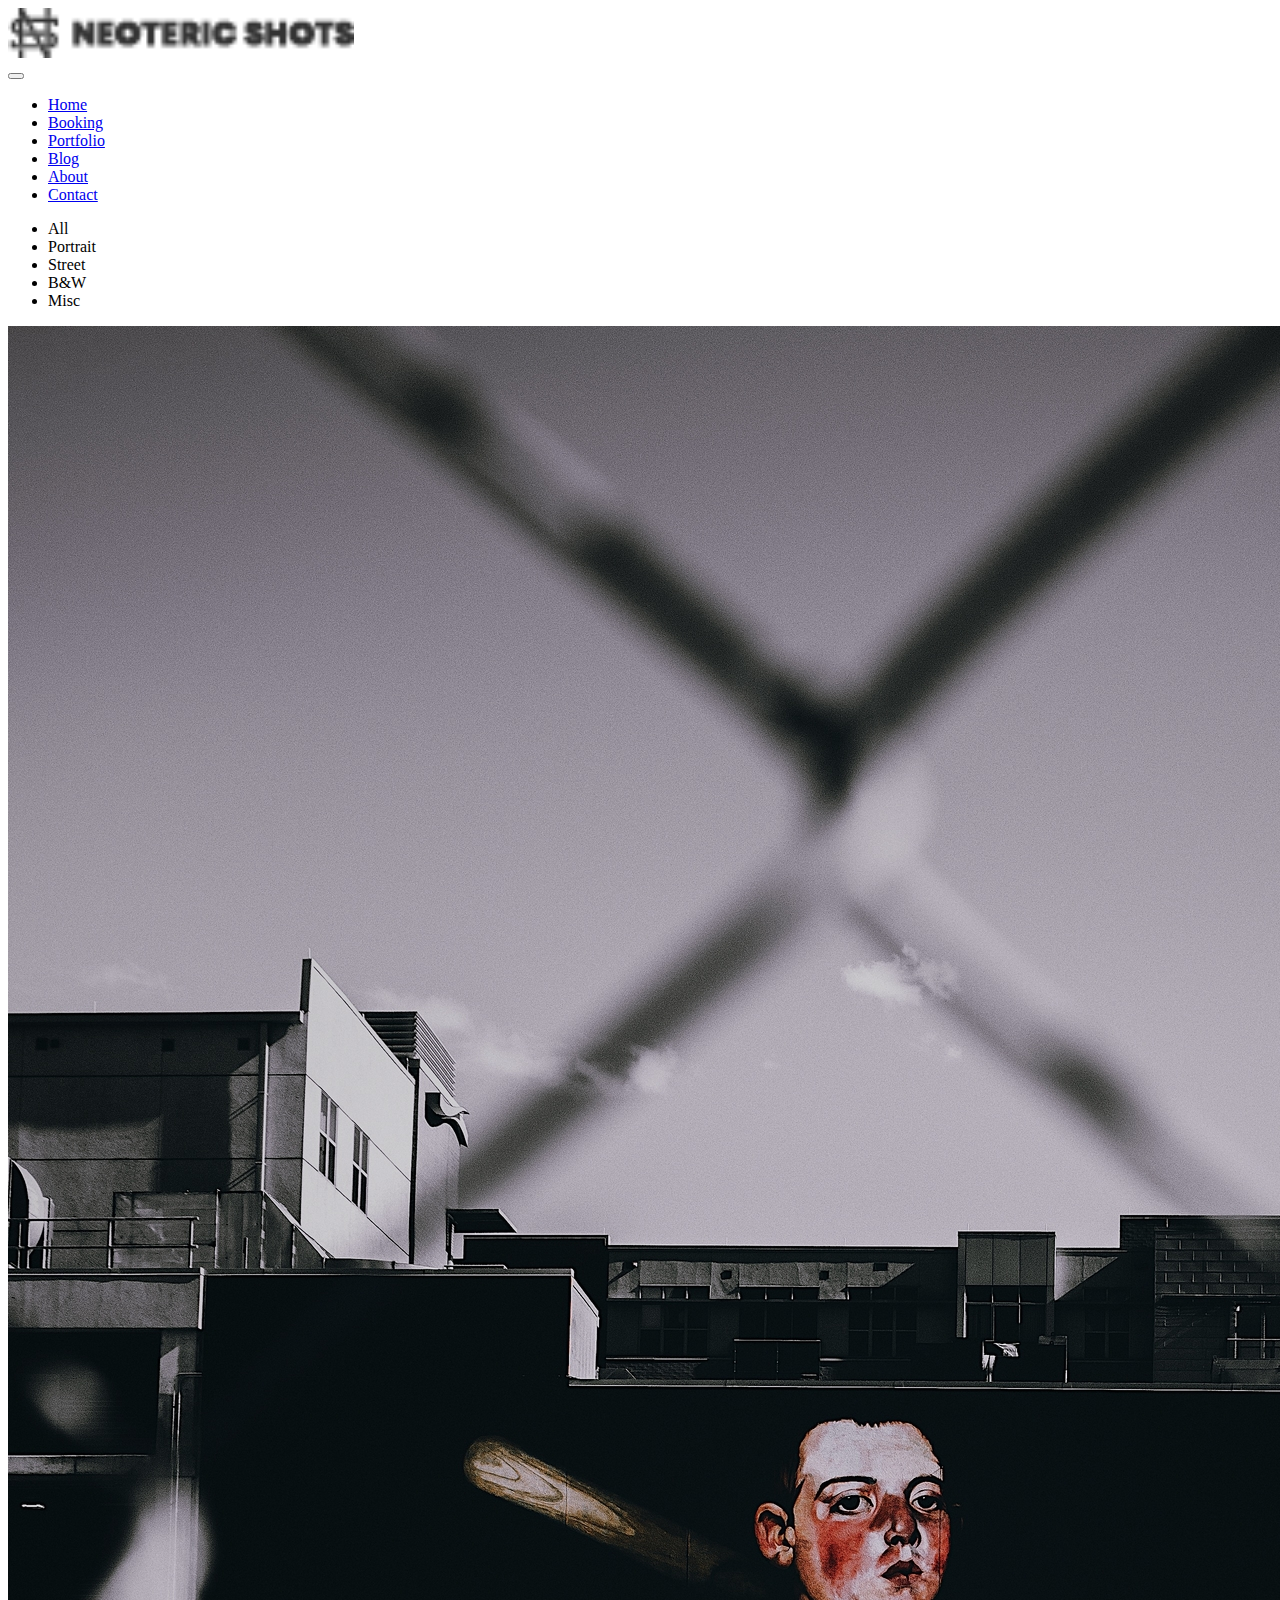
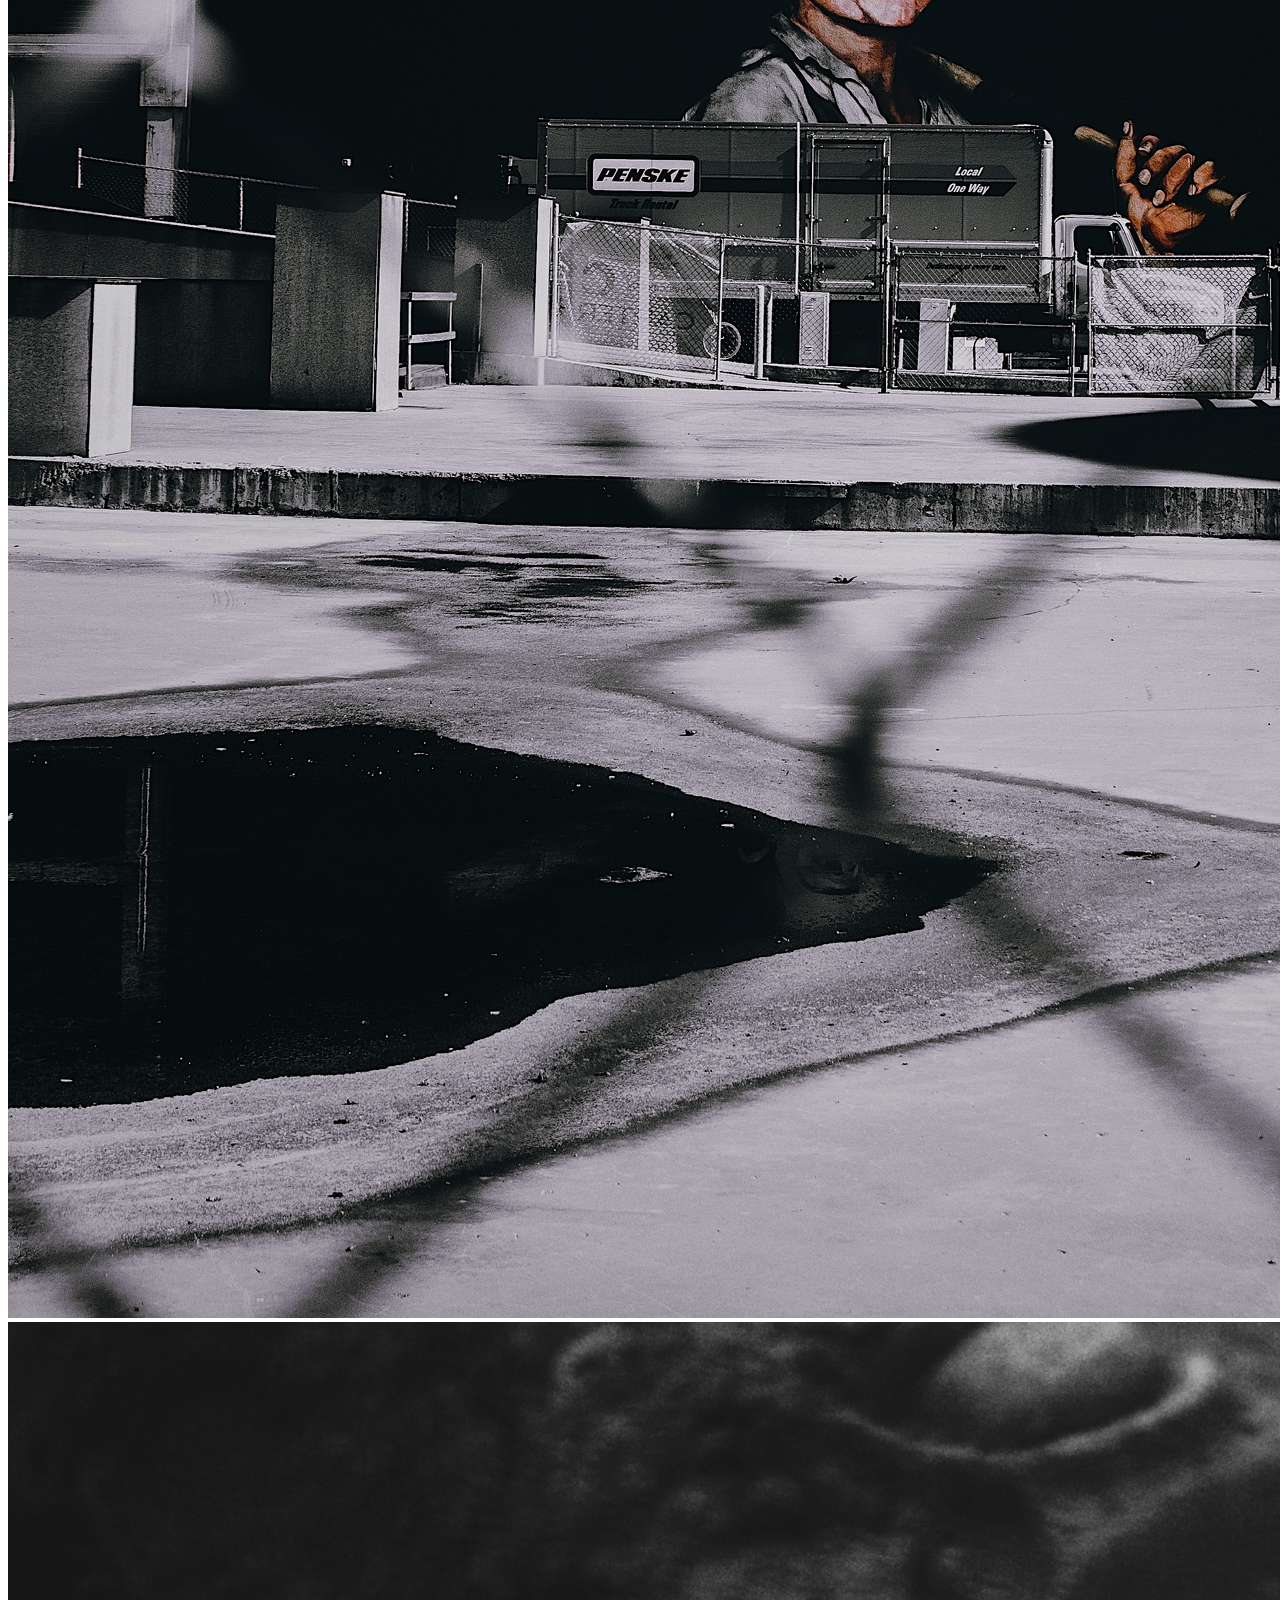
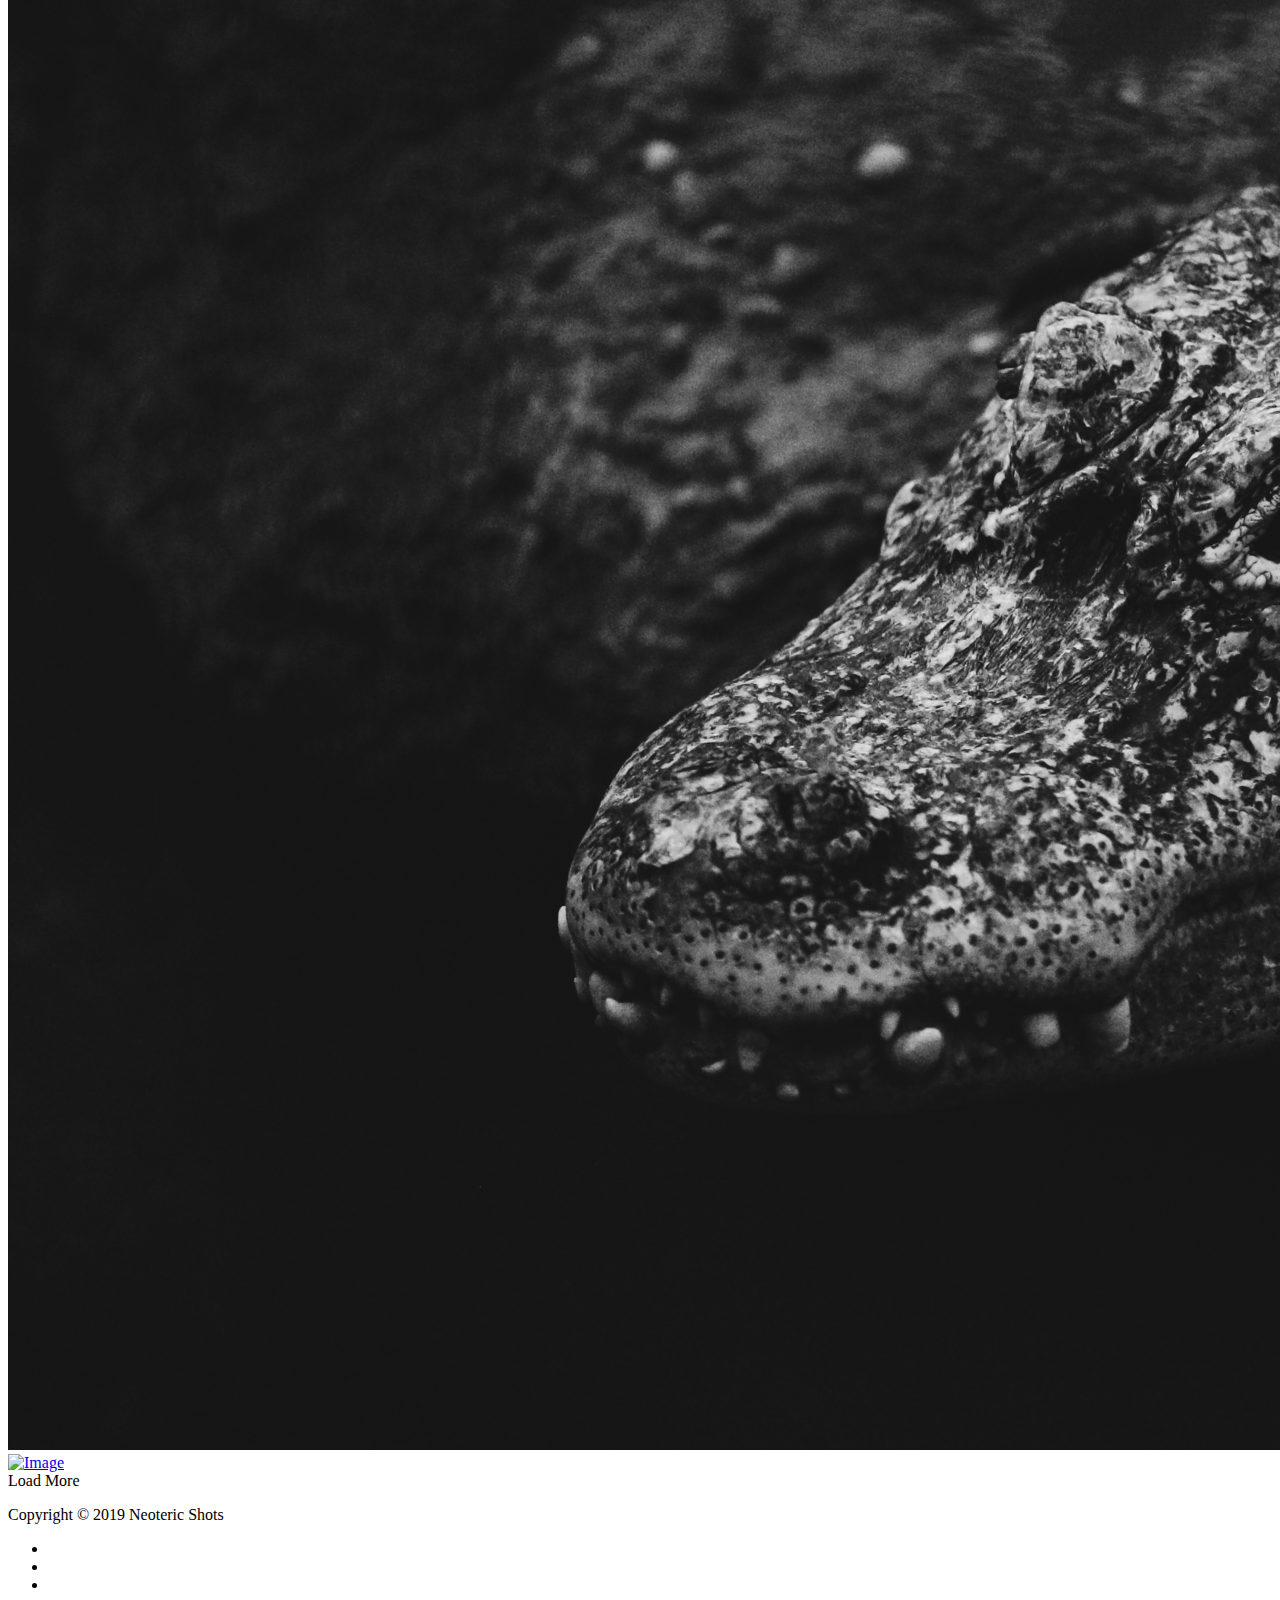
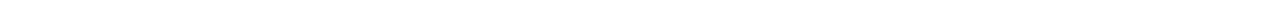
==== commit c81cf7bb: "Update index.html" ====
--- a/index.html
+++ b/index.html
@@ -1,7 +1,7 @@
 <!--
 Edited By: Aaron Waychoff
-Version 1.0.0
-Last Updated: August 16, 2019
+Version 1.0.1
+Last Updated: August 29, 2019
 -->
 <!doctype html>
 <html class="no-js" lang="en">
@@ -112,30 +112,31 @@
                     </div>
                     <div class="portfolio-grid masonry-grid hover-1">
                        
-                        <div class="grid-item  percent-33">
+                        <div class="grid-item street percent-33">
                             <div>
-                                <a class="venobox" data-gall="gall-img" href="a1.jpg">
-                                    <img src="a1.jpg" alt="Image" />
+                                <a class="venobox" data-gall="gall-img" href="test1.jpg">
+                                    <img src="test1.jpg" alt="Image" />
+                                </a>
+                            </div>
+                        </div>
+			    
+			<div class="grid-item street percent-33">
+                            <div>
+                                <a class="venobox" data-gall="gall-img" href="test2.jpg">
+                                    <img src="test2.jpg" alt="Image" />
                                 </a>
                             </div>
                         </div>
 			
-                        <div class="grid-item  percent-33">
+			<div class="grid-item street percent-33">
                             <div>
-                                <a class="venobox" data-gall="gall-img" href="a2.JPG">
-                                    <img src="a2.JPG" alt="Image" />
-                                </a>
-                            </div>
-                        </div>
-			
-			<div class="grid-item  percent-33">
-                            <div>
-                                <a class="venobox" data-gall="gall-img" href="a3.JPG">
-                                    <img src="a3.JPG" alt="Image" />
+                                <a class="venobox" data-gall="gall-img" href="test3.jpg">
+                                    <img src="test3.jpg" alt="Image" />
                                 </a>
                             </div>
                         </div>
 			<!-- end photos -->
+			    
                     </div>
                     <div class="view-all text-center">
                         <a class="btn mt-60" id="load-more-btn">Load More <i class="zmdi zmdi-refresh-sync"></i></a>
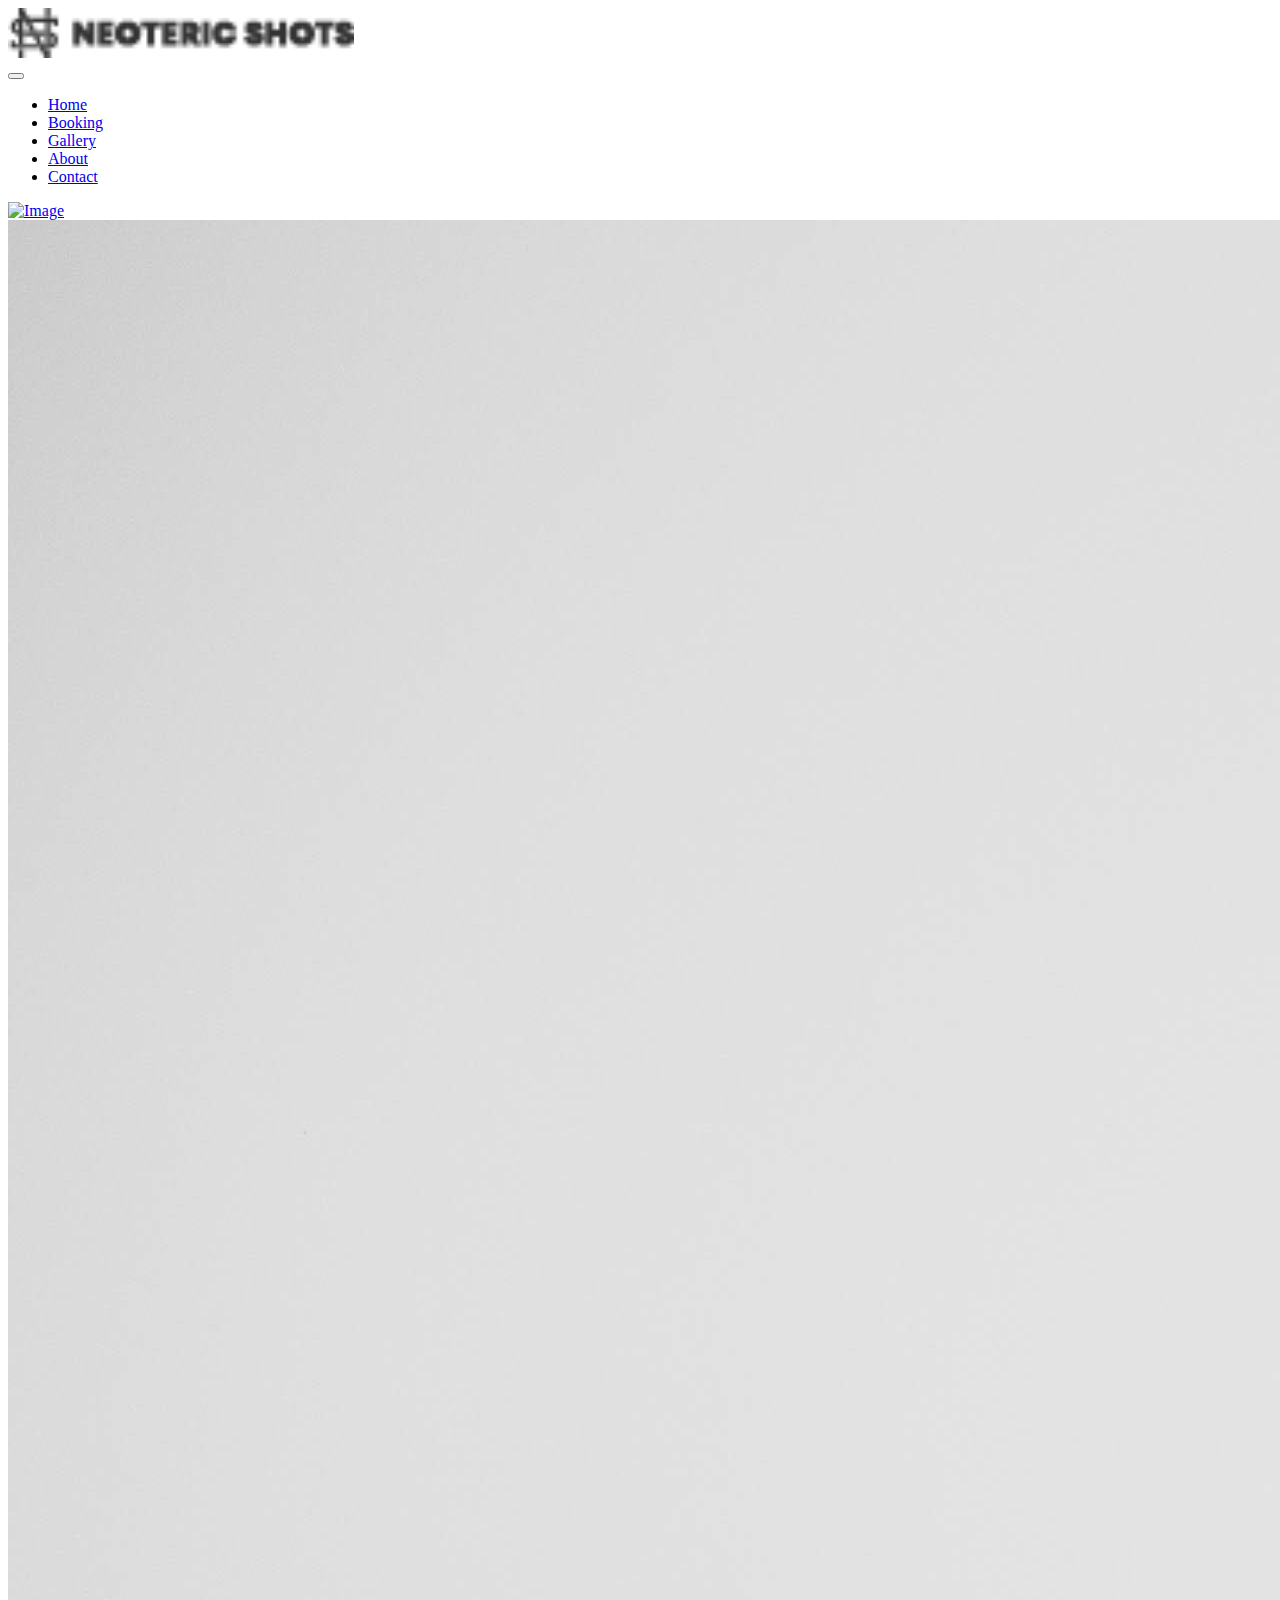
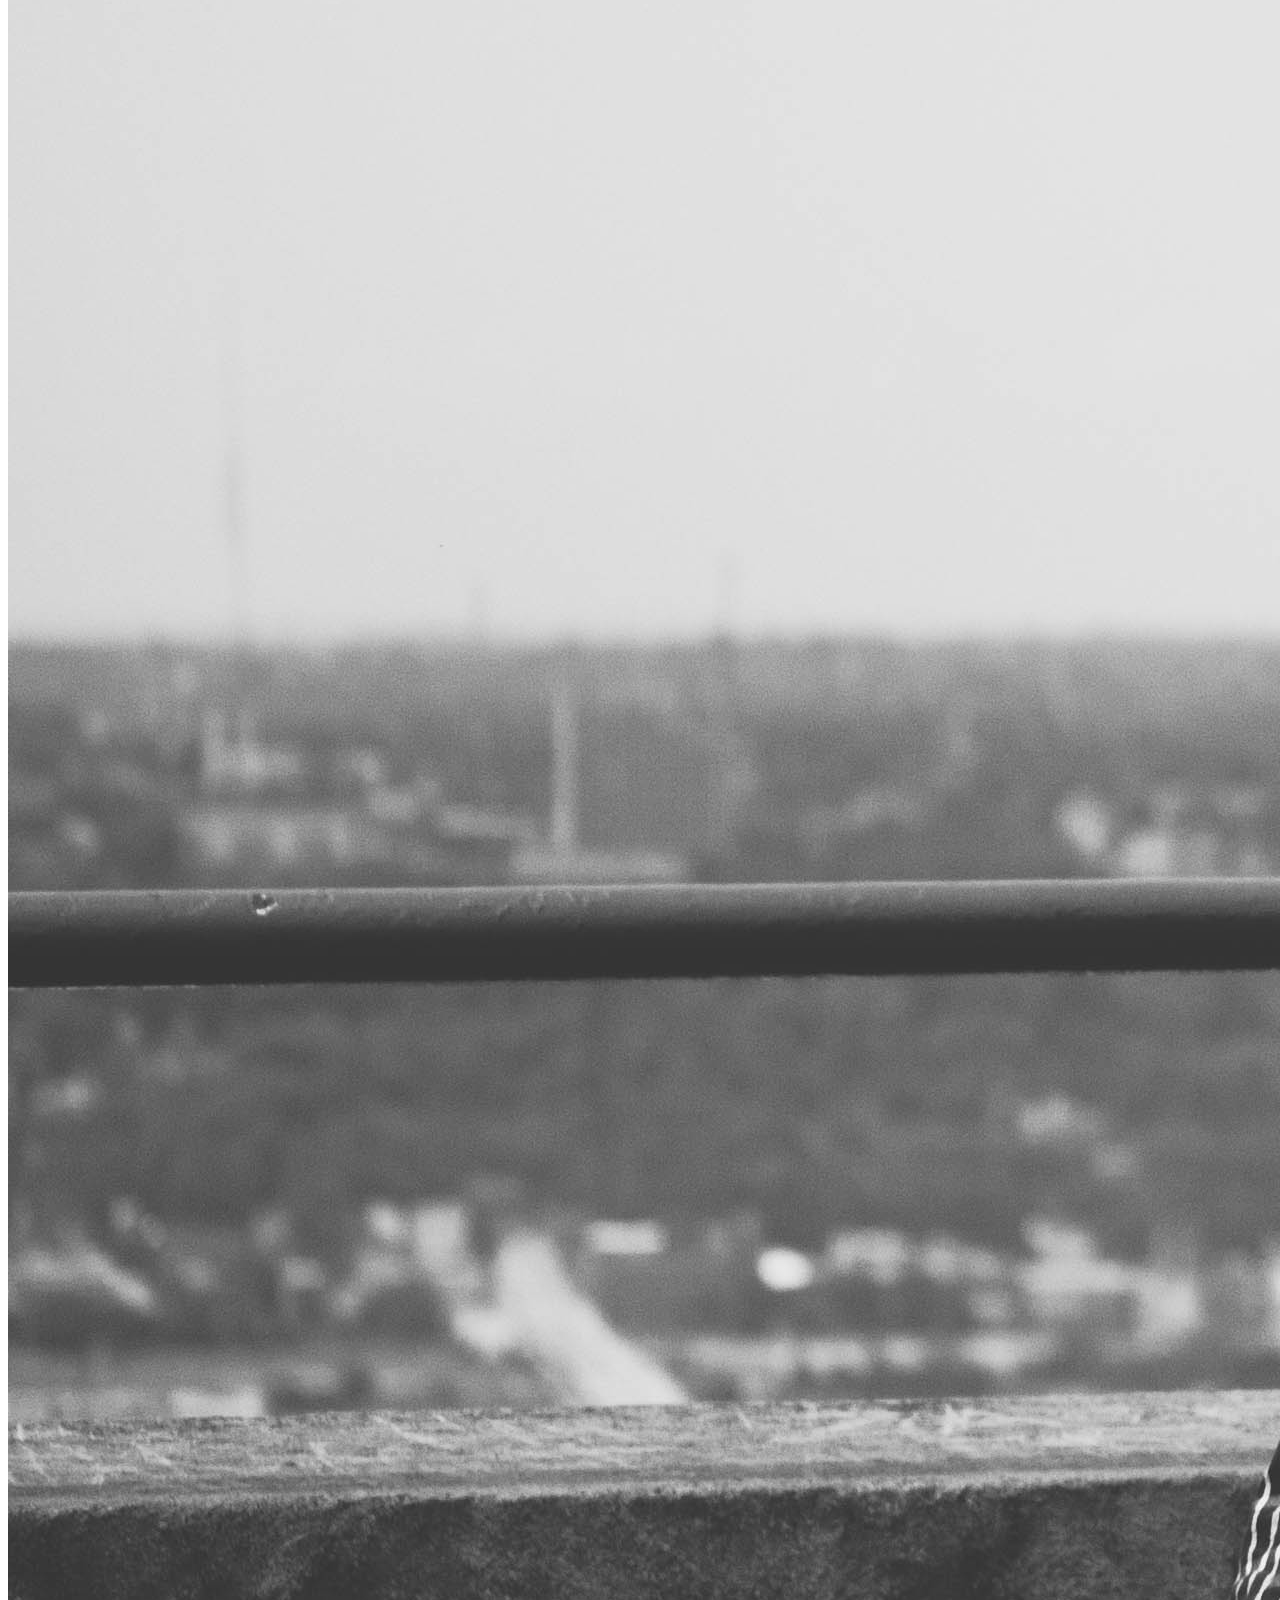
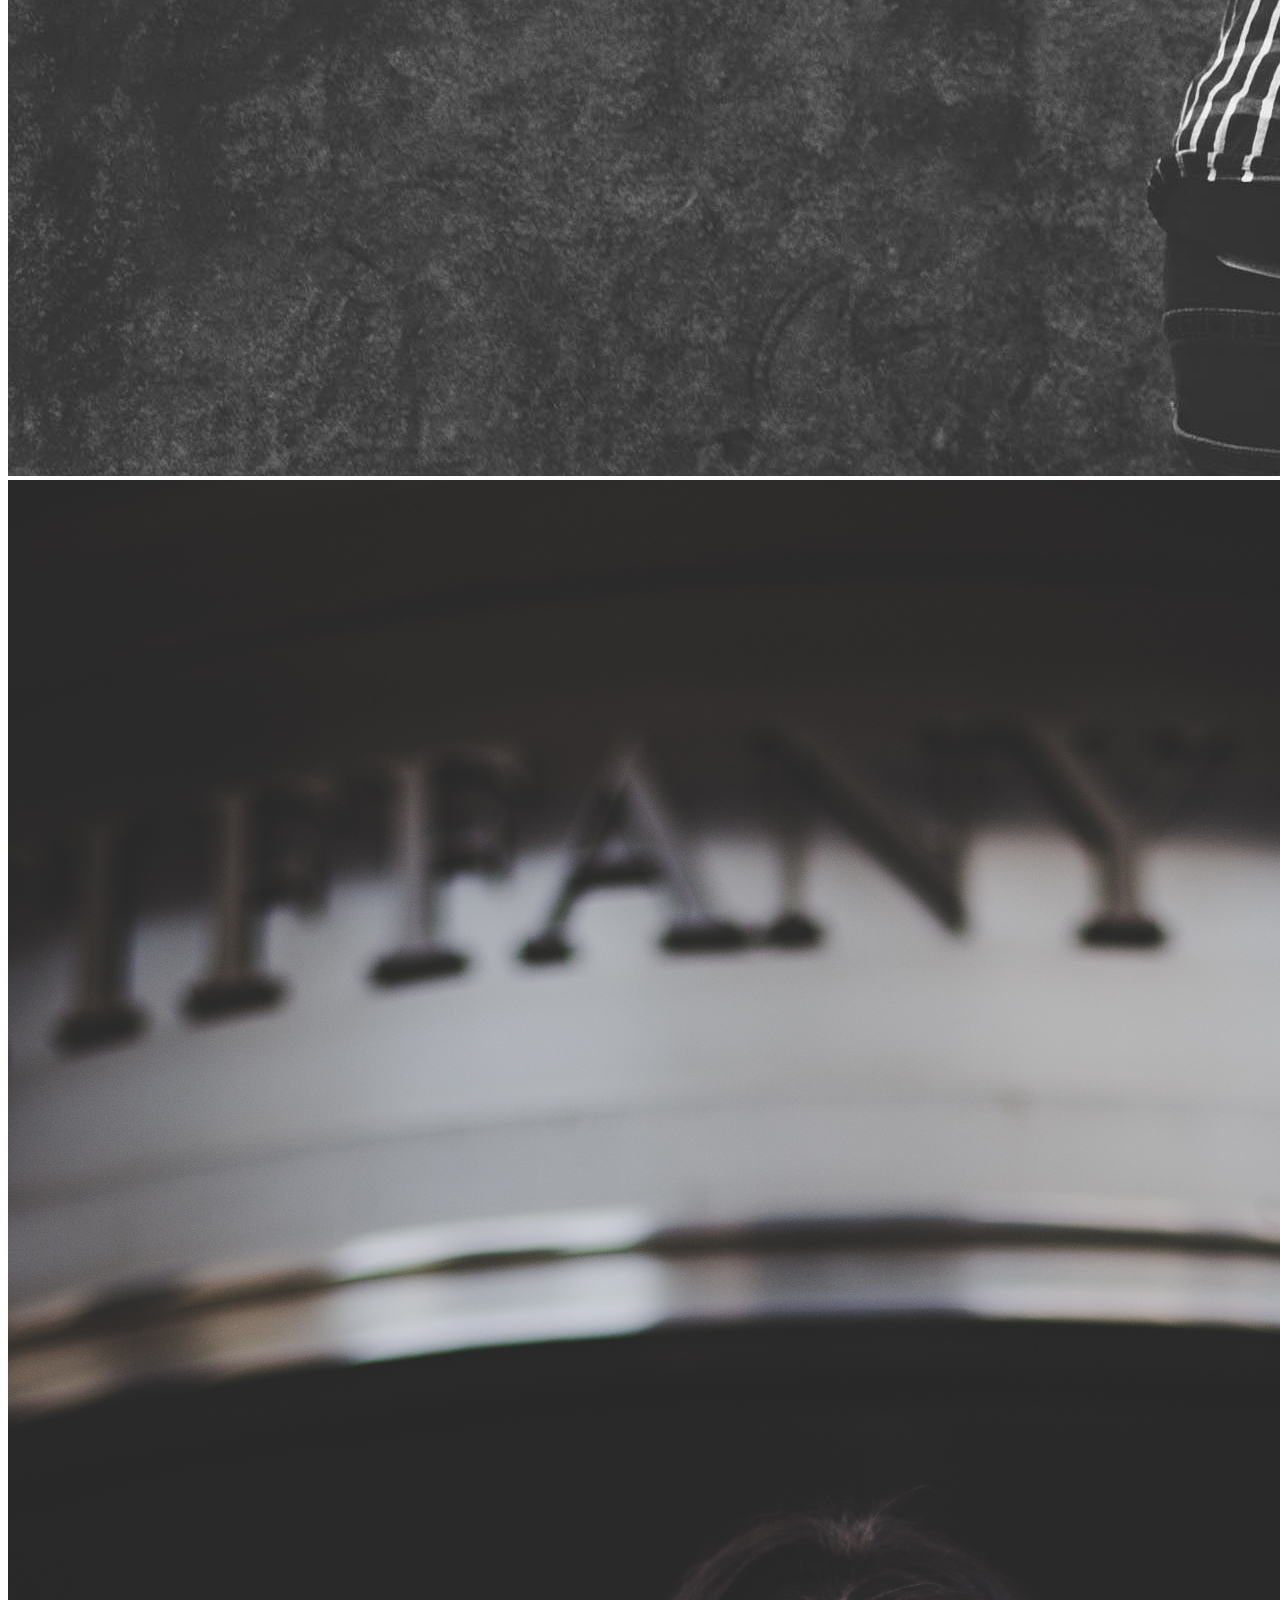
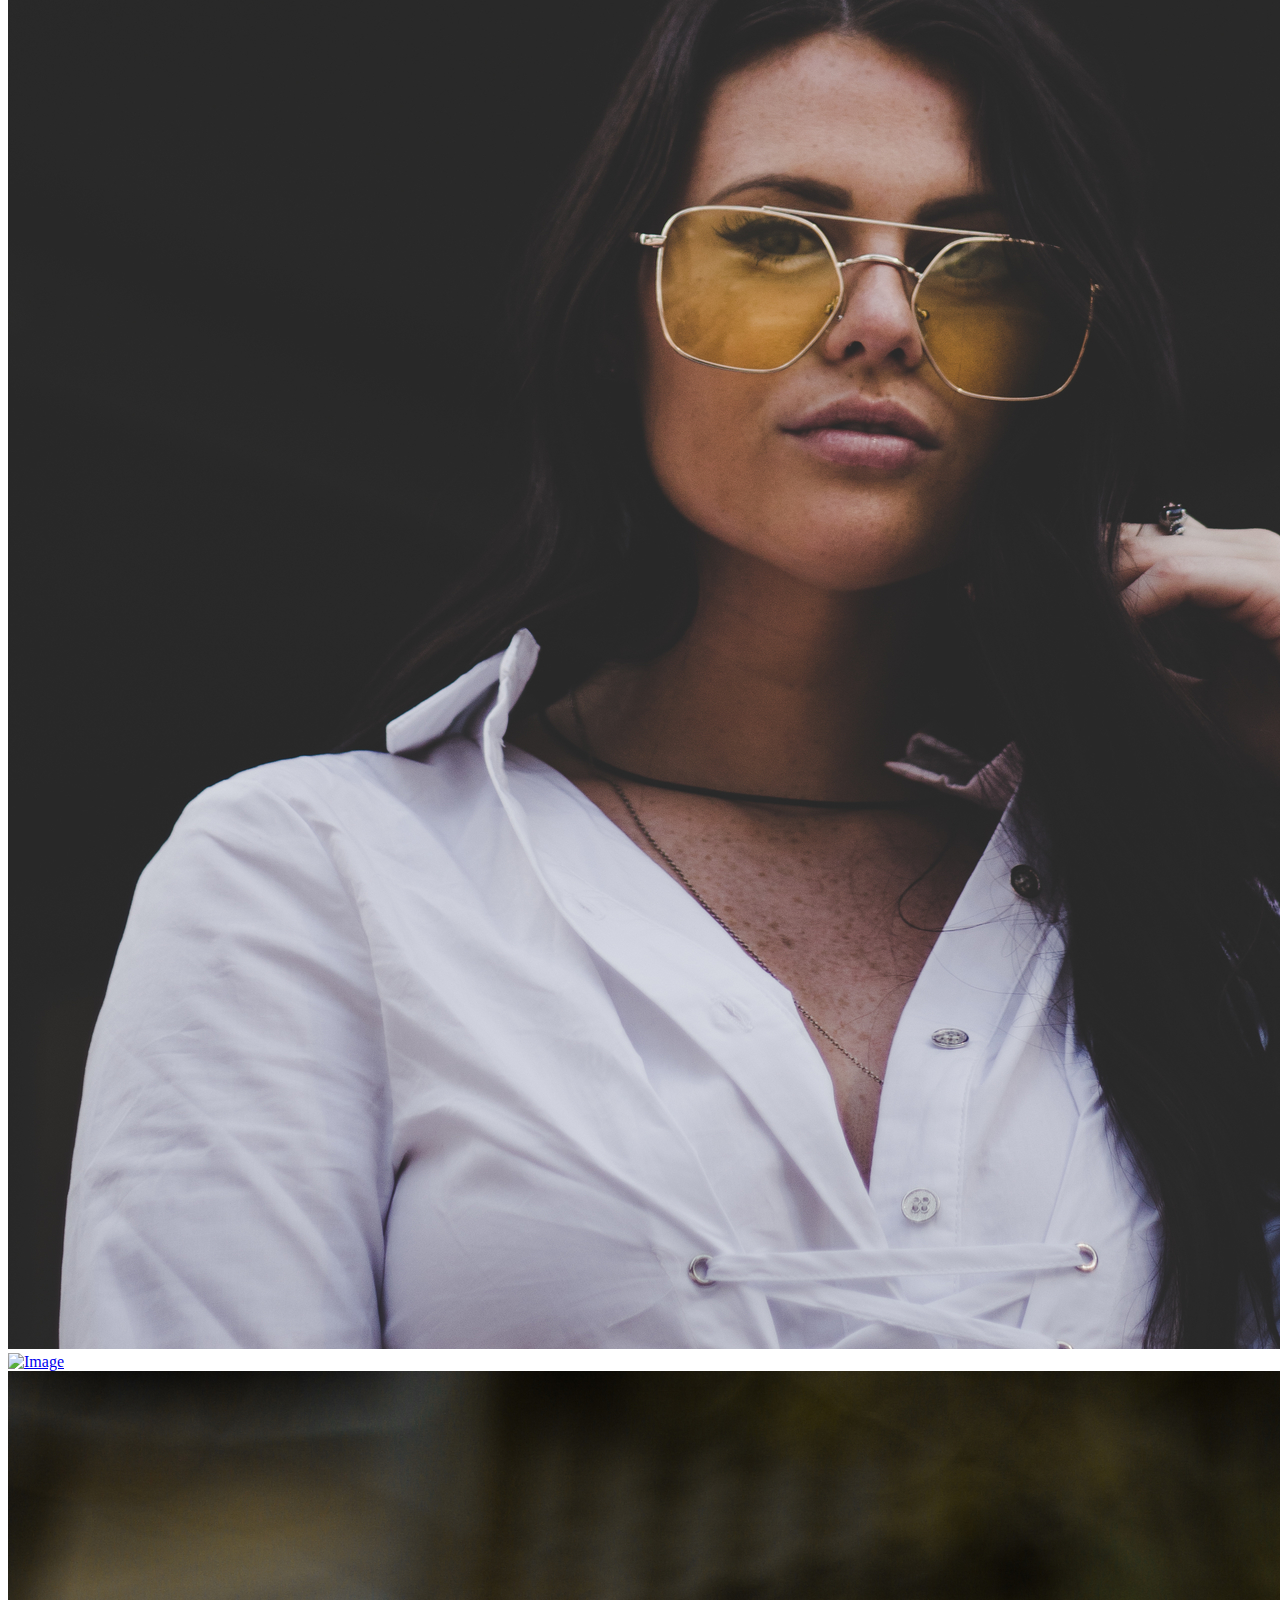
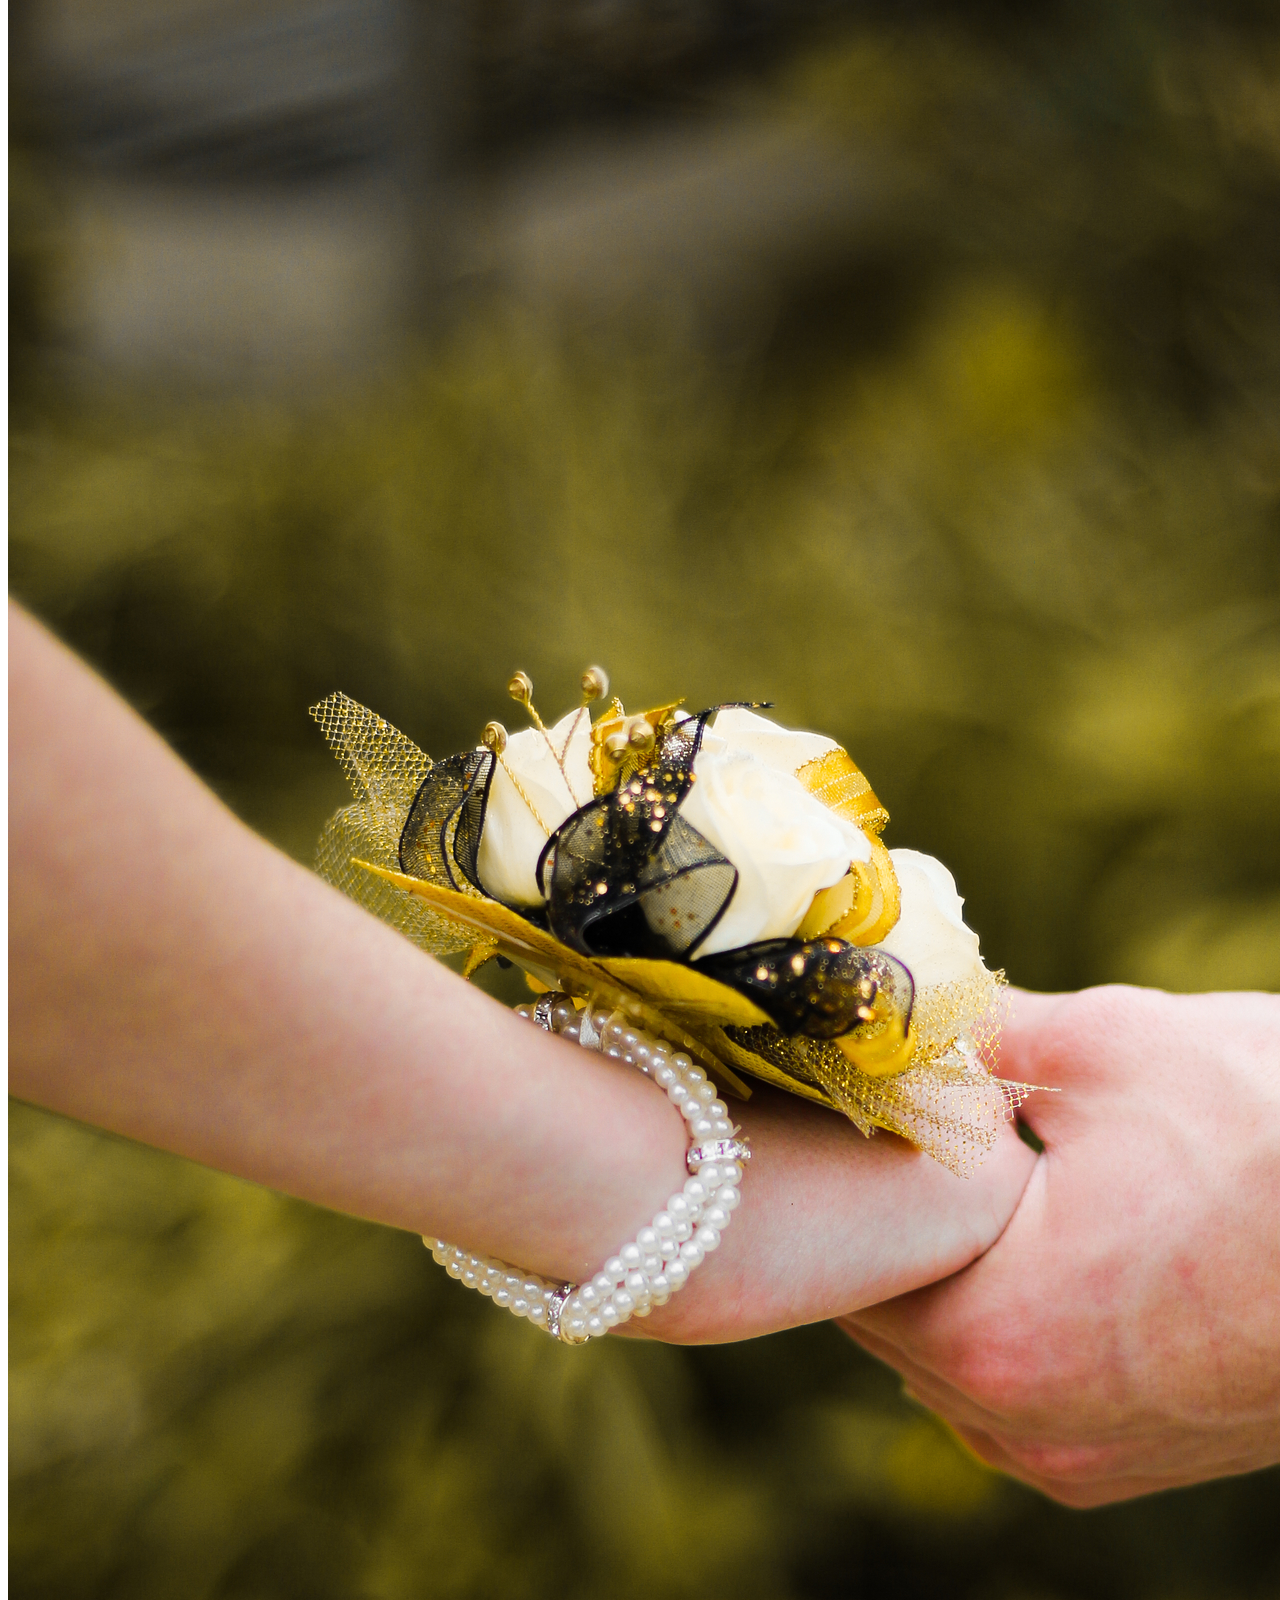
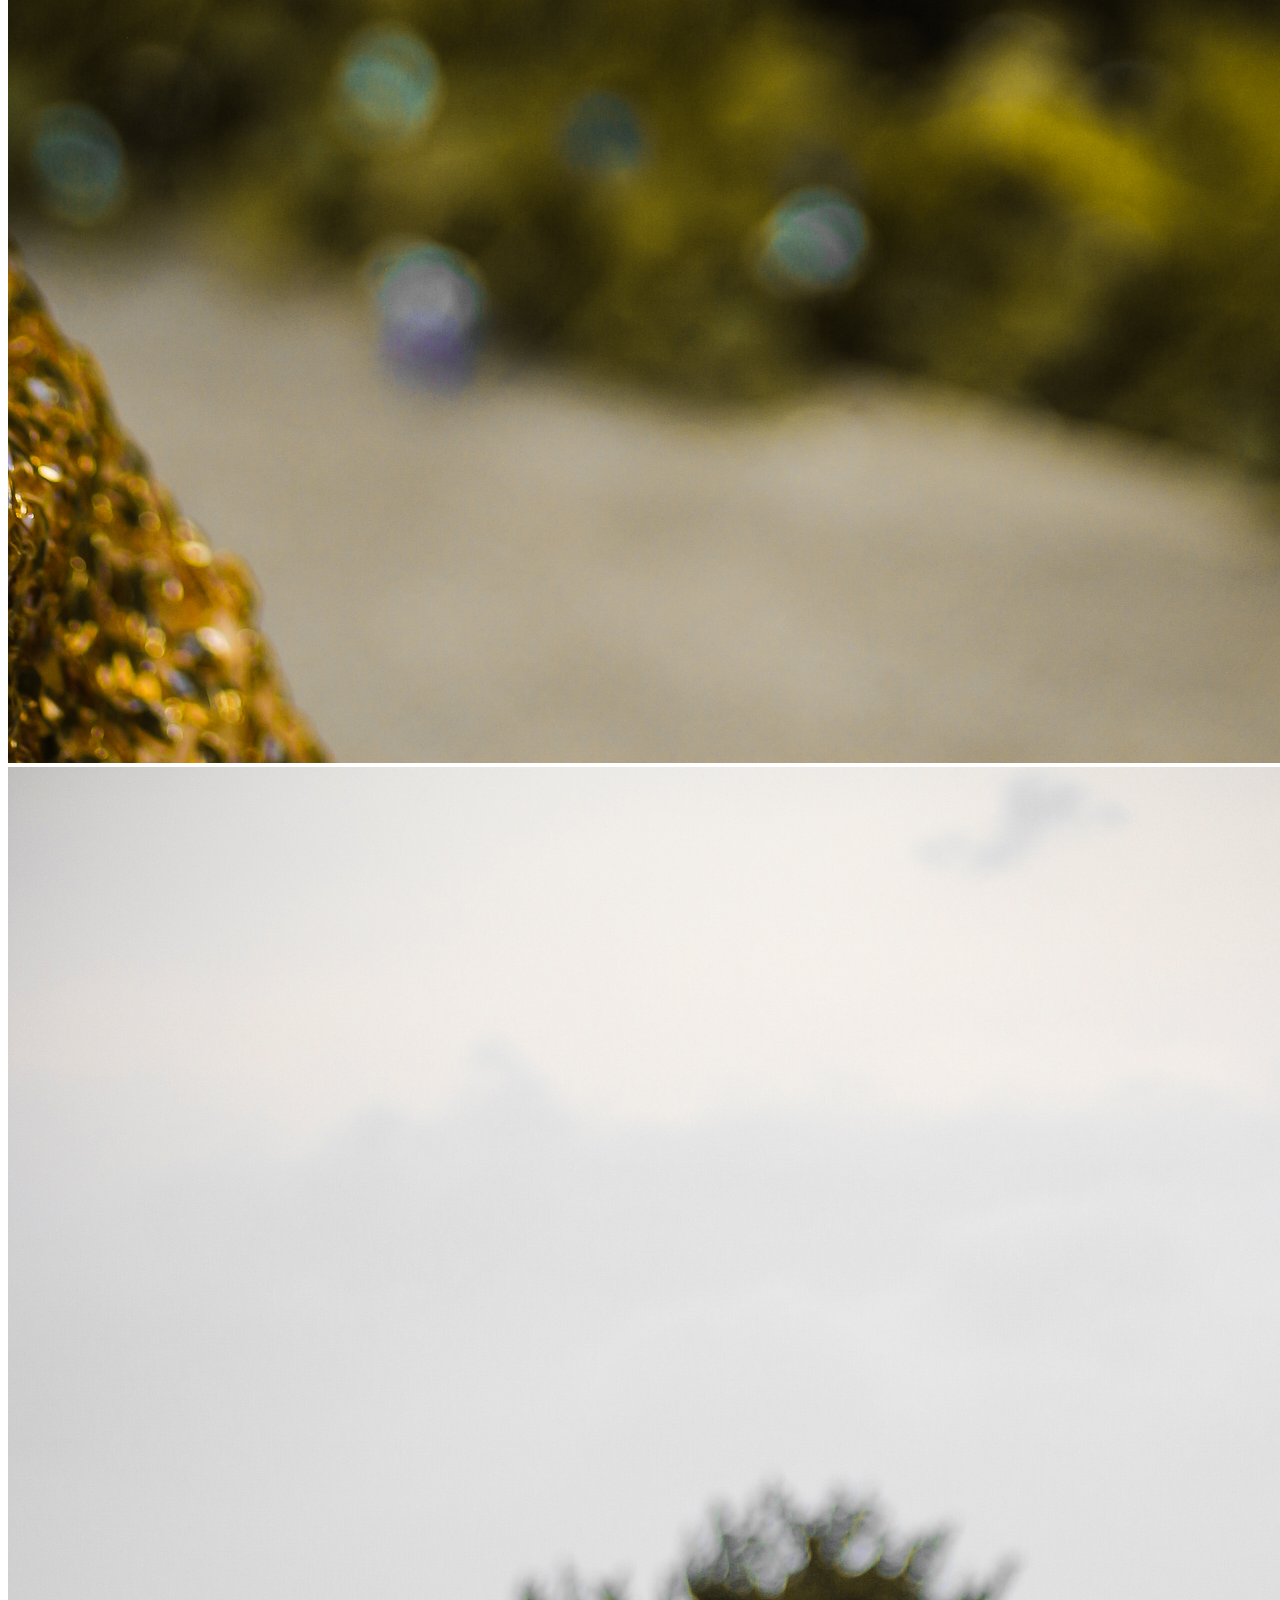
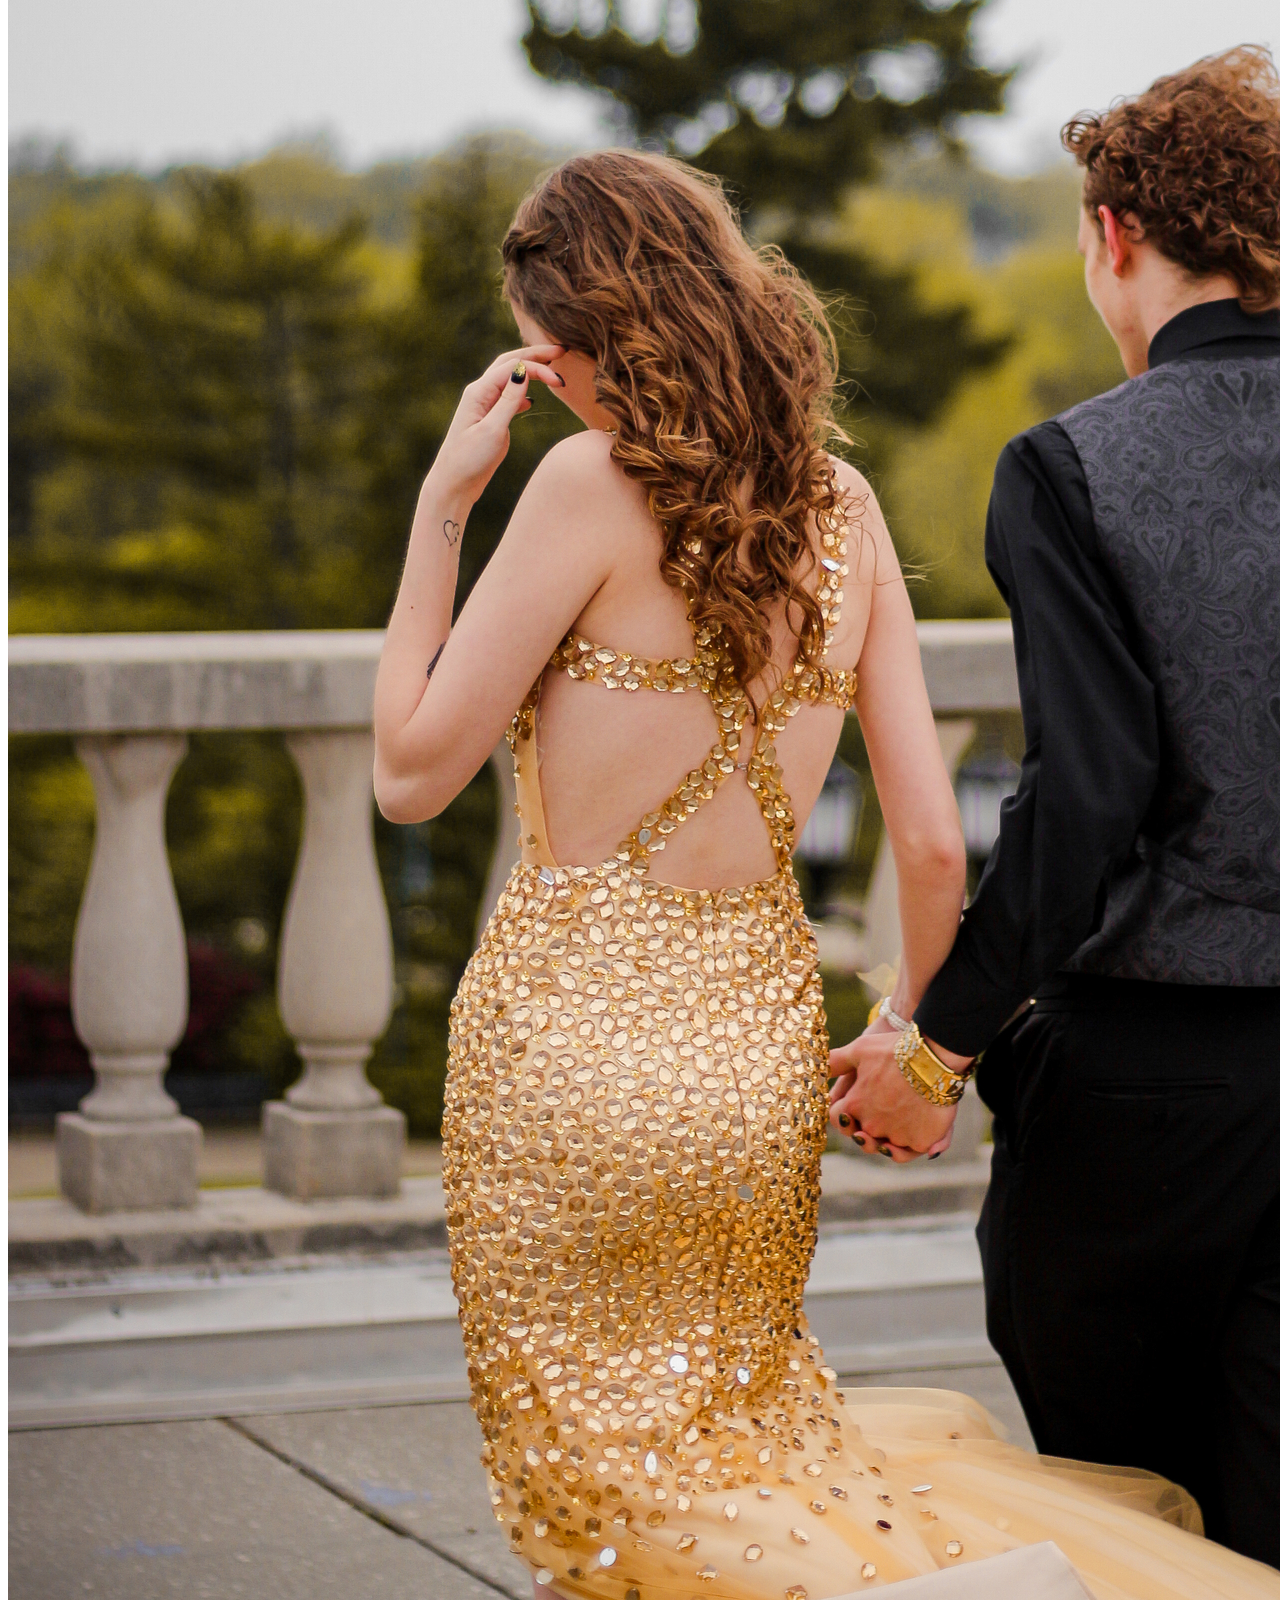
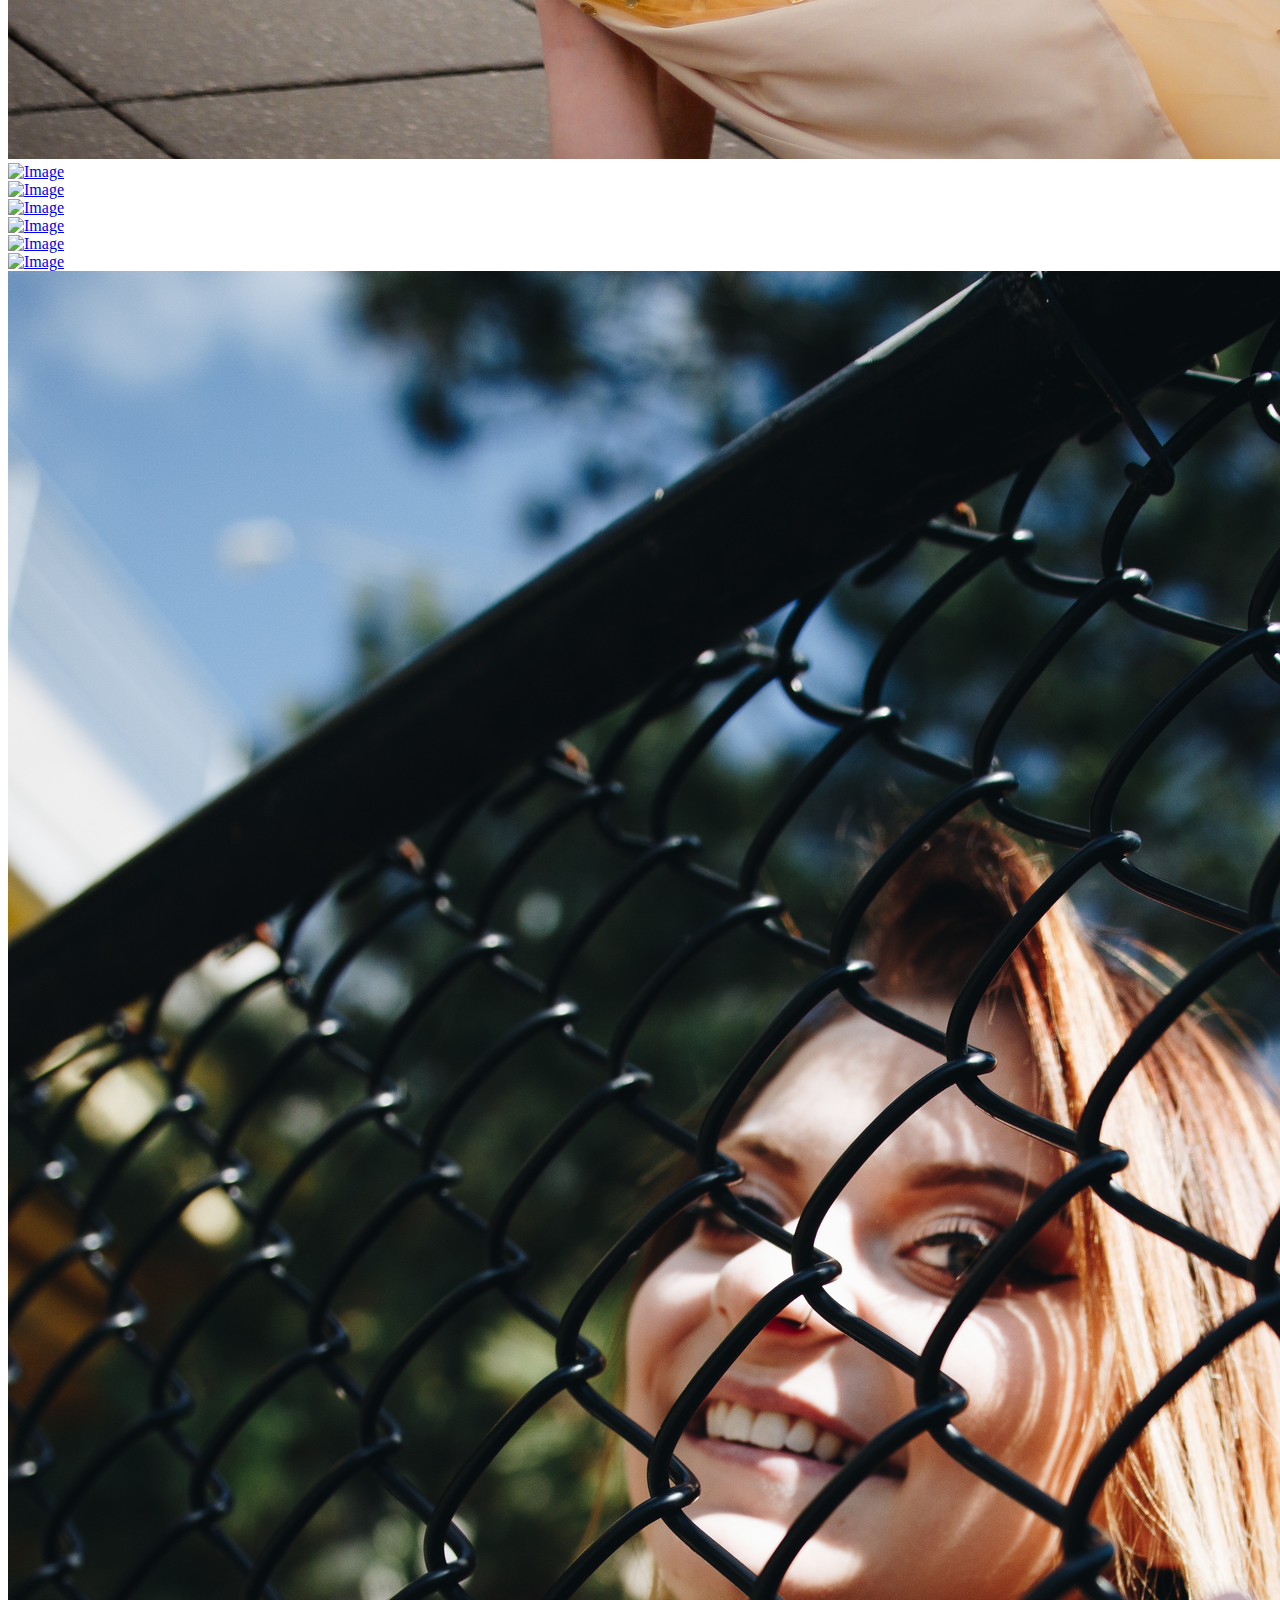
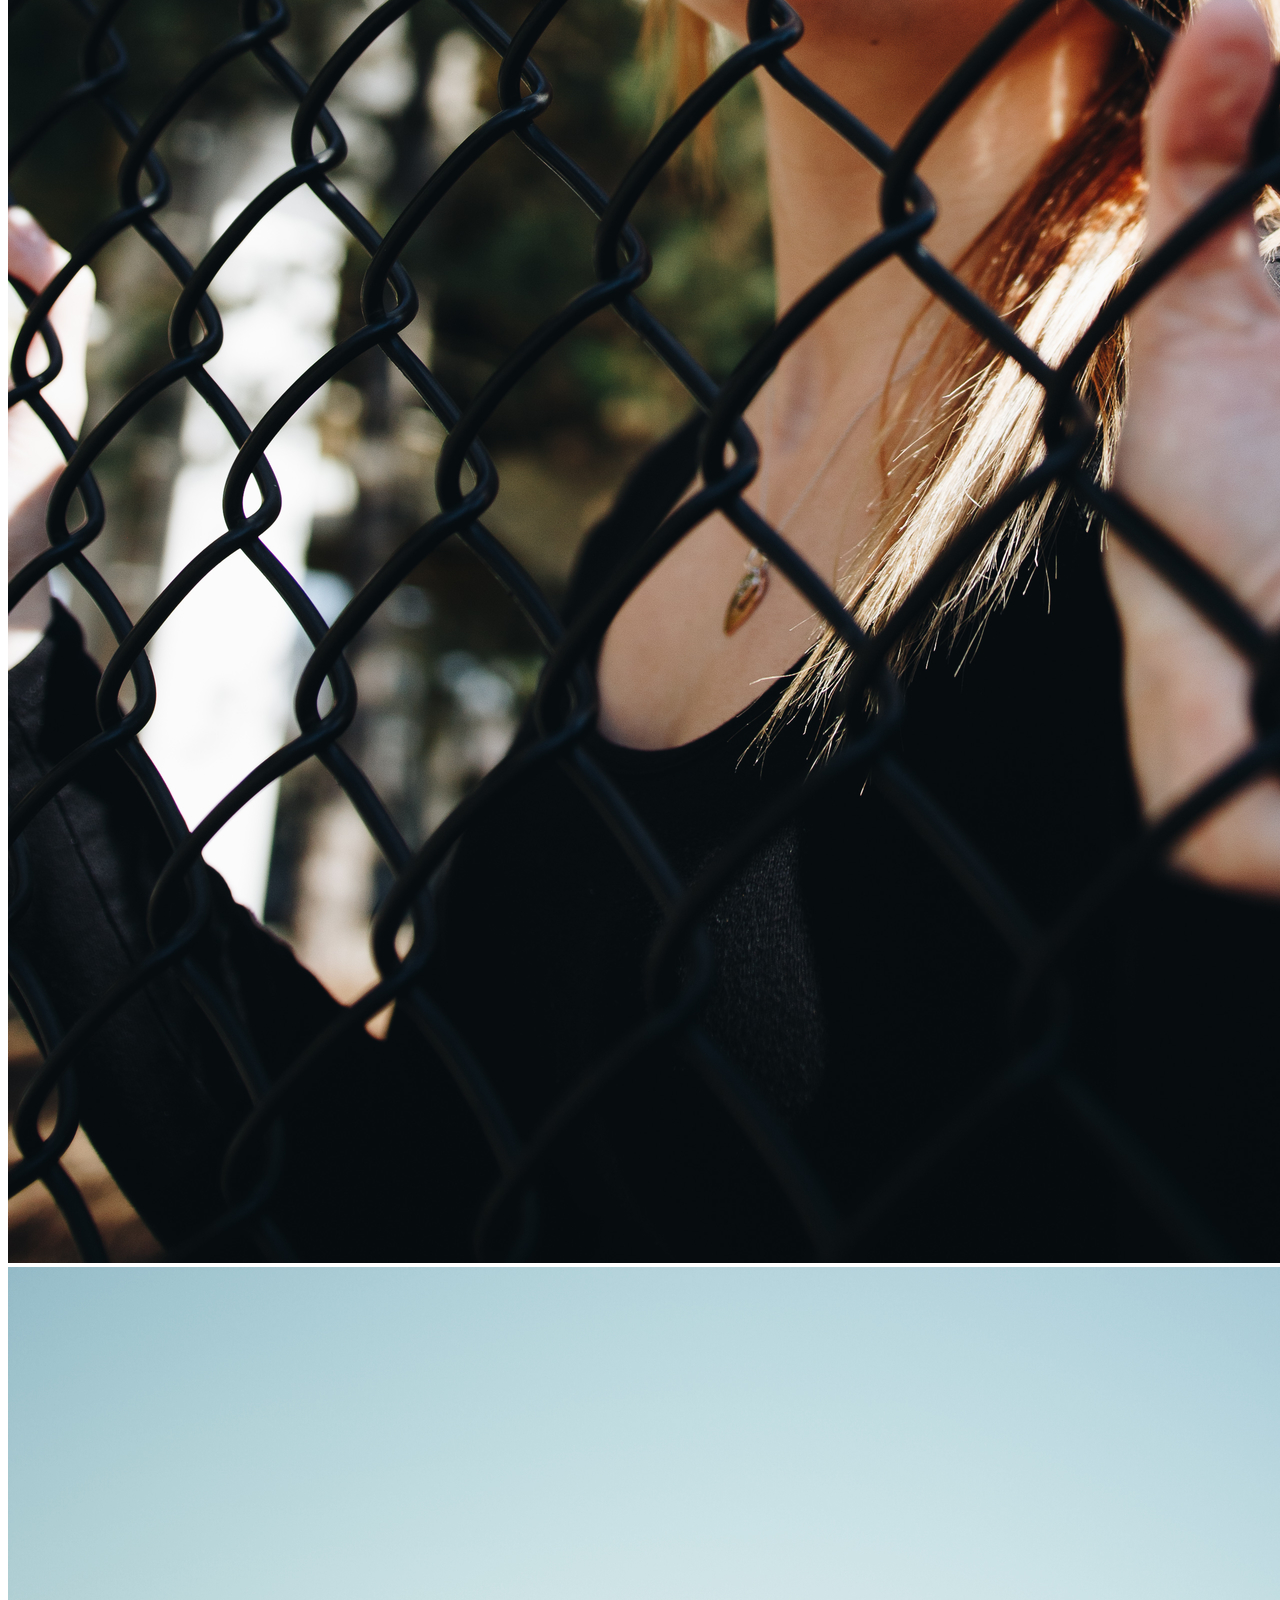
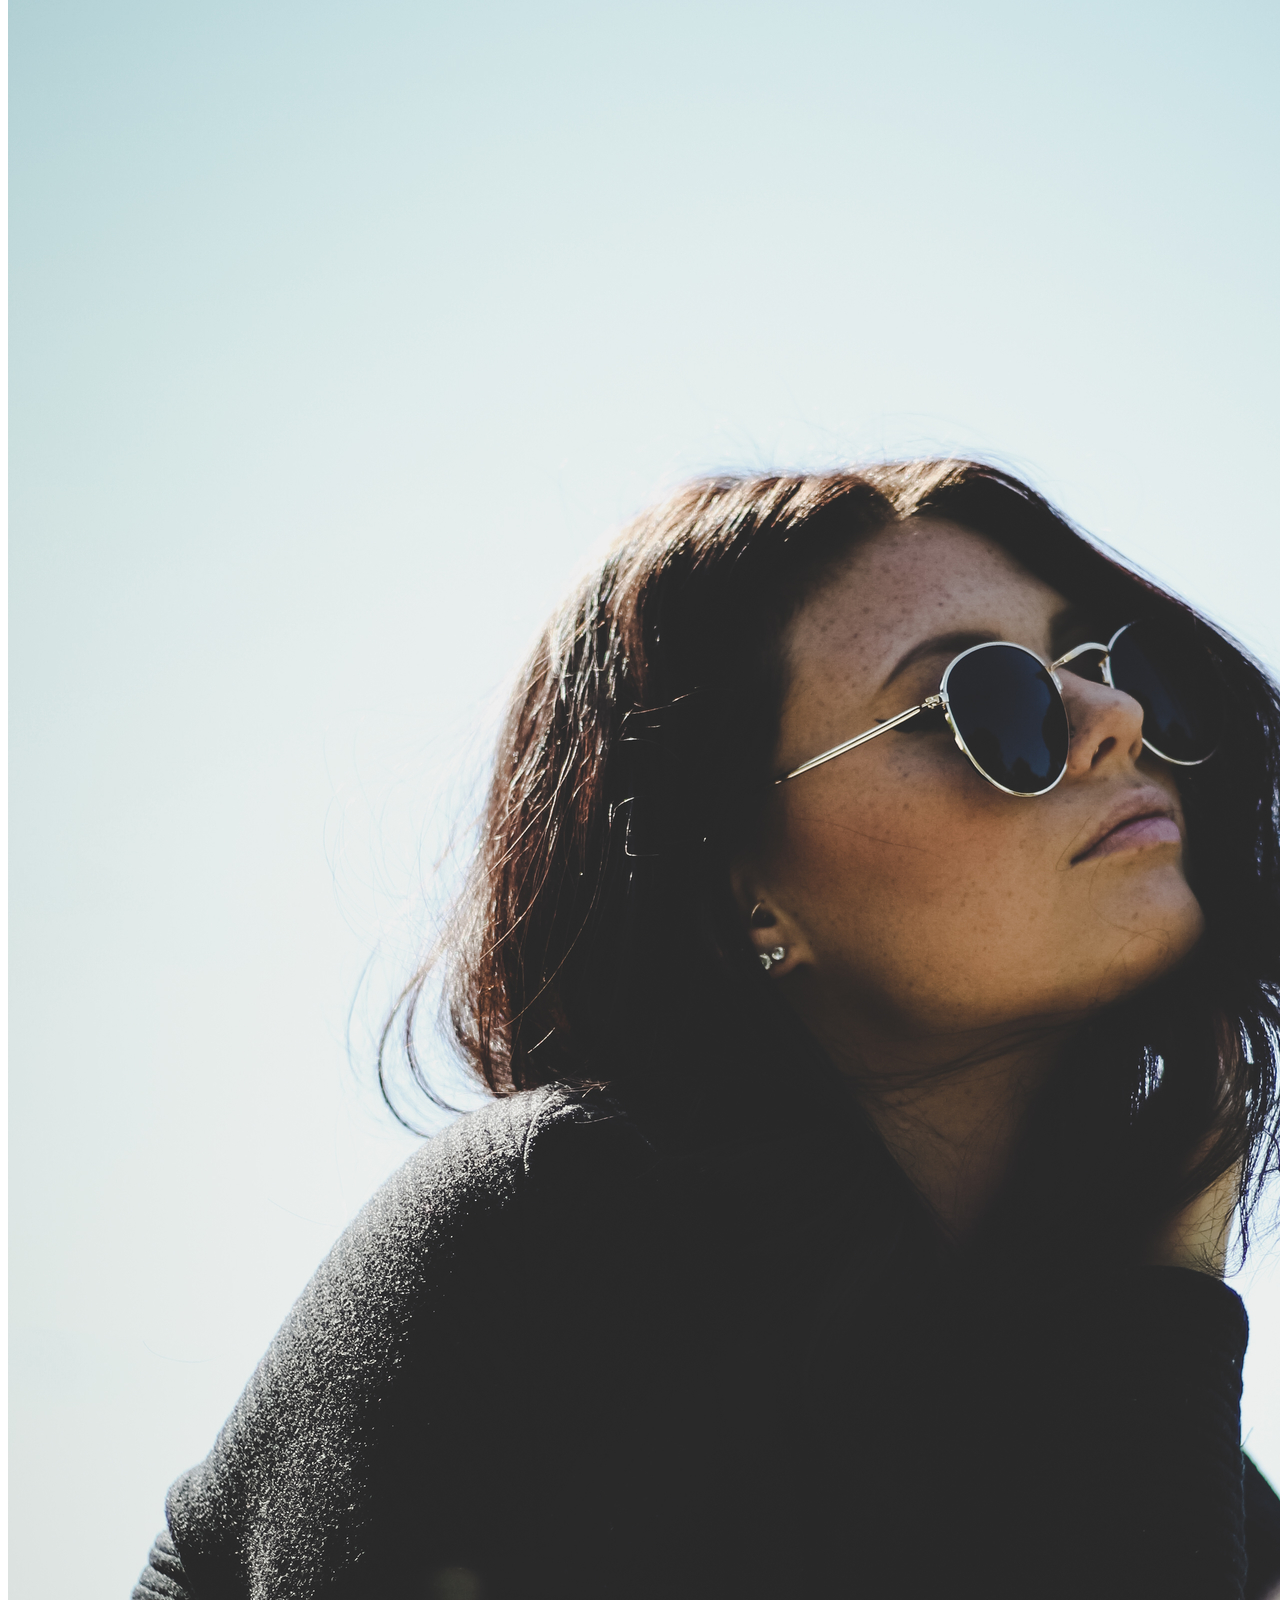
==== commit b13022e5: "Update index.html" ====
--- a/index.html
+++ b/index.html
@@ -1,6 +1,6 @@
 <!--
 Edited By: Aaron Waychoff
-Version 1.0.1
+Version 1.0.2
 Last Updated: August 29, 2019
 -->
 <!doctype html>
@@ -76,8 +76,7 @@
                                     <ul class="navigation clearfix">
                                         <li><a href="index.html">Home</a>
                                         <li><a href="booking.html">Booking</a></li>
-                                        <li><a href="coming-soon.html">Portfolio</a></li>
-                                        <li><a href="coming-soon.html">Blog</a></li>
+                                        <li><a href="gallery.html">Gallery</a></li>
                                         <li><a href="about.html">About</a></li>
                                         <li><a href="contact.html">Contact</a></li>
                                     </ul>
@@ -89,10 +88,6 @@
             </div>
         </div>
     </header>
-	<div class="header-space"></div>
-    <!-- Header Section End -->
-    
-    <!-- Header Space Start -->
     <div class="header-space"></div>
     <!-- Header Section End -->
     
@@ -101,37 +96,132 @@
         <div class="container">
             <div class="row">
                 <div class="col-xs-12">
-                    <div class="portfolio-menu hover-1 text-center">
-                        <ul class="clearfix mb-40">
-                            <li data-filter="*" class="active">All</li>
-                            <li data-filter=".portrait">Portrait</li>
-                            <li data-filter=".street">Street</li>
-                            <li data-filter=".bnw">B&amp;W</li>
-                            <li data-filter=".misc">Misc</li>
-                        </ul>
-                    </div>
                     <div class="portfolio-grid masonry-grid hover-1">
                        
-                        <div class="grid-item street percent-33">
-                            <div>
-                                <a class="venobox" data-gall="gall-img" href="test1.jpg">
-                                    <img src="test1.jpg" alt="Image" />
-                                </a>
-                            </div>
-                        </div>
-			    
-			<div class="grid-item street percent-33">
-                            <div>
-                                <a class="venobox" data-gall="gall-img" href="test2.jpg">
-                                    <img src="test2.jpg" alt="Image" />
-                                </a>
-                            </div>
-                        </div>
-			
-			<div class="grid-item street percent-33">
-                            <div>
-                                <a class="venobox" data-gall="gall-img" href="test3.jpg">
-                                    <img src="test3.jpg" alt="Image" />
+                        <div class="grid-item street percent-25">
+                            <div>
+                                <a class="venobox" data-gall="gall-img" href="photo-1.jpg">
+                                    <img src="photo-1.jpg" alt="Image" />
+                                </a>
+                            </div>
+                        </div>
+			    
+			<div class="grid-item street percent-25">
+                            <div>
+                                <a class="venobox" data-gall="gall-img" href="photo-2.jpg">
+                                    <img src="photo-2.jpg" alt="Image" />
+                                </a>
+                            </div>
+                        </div>
+			    
+			<div class="grid-item street percent-25">
+                            <div>
+                                <a class="venobox" data-gall="gall-img" href="photo-3.jpg">
+                                    <img src="photo-3.jpg" alt="Image" />
+                                </a>
+                            </div>
+                        </div>
+			    
+			<div class="grid-item street percent-25">
+                            <div>
+                                <a class="venobox" data-gall="gall-img" href="photo-4.jpg">
+                                    <img src="photo-4.jpg" alt="Image" />
+                                </a>
+                            </div>
+                        </div>
+			    
+			<div class="grid-item street percent-25">
+                            <div>
+                                <a class="venobox" data-gall="gall-img" href="photo-5.jpg">
+                                    <img src="photo-5.jpg" alt="Image" />
+                                </a>
+                            </div>
+                        </div>
+			    
+			<div class="grid-item street percent-25">
+                            <div>
+                                <a class="venobox" data-gall="gall-img" href="photo-6.jpg">
+                                    <img src="photo-6.jpg" alt="Image" />
+                                </a>
+                            </div>
+                        </div>
+			    
+			<div class="grid-item street percent-25 more-load">
+                            <div>
+                                <a class="venobox" data-gall="gall-img" href="photo-7.jpg">
+                                    <img src="photo-7.jpg" alt="Image" />
+                                </a>
+                            </div>
+                        </div>
+			    
+			<div class="grid-item street percent-25 more-load">
+                            <div>
+                                <a class="venobox" data-gall="gall-img" href="photo-8.jpg">
+                                    <img src="photo-8.jpg" alt="Image" />
+                                </a>
+                            </div>
+                        </div>
+			    
+			<div class="grid-item street percent-25 more-load">
+                            <div>
+                                <a class="venobox" data-gall="gall-img" href="photo-9.jpg">
+                                    <img src="photo-9.jpg" alt="Image" />
+                                </a>
+                            </div>
+                        </div>
+			    
+			<div class="grid-item street percent-25 more-load">
+                            <div>
+                                <a class="venobox" data-gall="gall-img" href="photo-10.jpg">
+                                    <img src="photo-10.jpg" alt="Image" />
+                                </a>
+                            </div>
+                        </div>
+			    
+			<div class="grid-item street percent-25 more-load">
+                            <div>
+                                <a class="venobox" data-gall="gall-img" href="photo-11.jpg">
+                                    <img src="photo-11.jpg" alt="Image" />
+                                </a>
+                            </div>
+                        </div>
+			    
+			<div class="grid-item street percent-25 more-load">
+                            <div>
+                                <a class="venobox" data-gall="gall-img" href="photo-12.jpg">
+                                    <img src="photo-12.jpg" alt="Image" />
+                                </a>
+                            </div>
+                        </div>
+			    
+			<div class="grid-item street percent-25 more-load">
+                            <div>
+                                <a class="venobox" data-gall="gall-img" href="photo-13.jpg">
+                                    <img src="photo-13.jpg" alt="Image" />
+                                </a>
+                            </div>
+                        </div>
+			    
+			<div class="grid-item street percent-25 more-load">
+                            <div>
+                                <a class="venobox" data-gall="gall-img" href="photo-14.jpg">
+                                    <img src="photo-14.jpg" alt="Image" />
+                                </a>
+                            </div>
+                        </div>
+			    
+			<div class="grid-item street percent-25 more-load">
+                            <div>
+                                <a class="venobox" data-gall="gall-img" href="photo-15.jpg">
+                                    <img src="photo-15.jpg" alt="Image" />
+                                </a>
+                            </div>
+                        </div>
+			    
+			<div class="grid-item street percent-25 more-load">
+                            <div>
+                                <a class="venobox" data-gall="gall-img" href="photo-16.jpg">
+                                    <img src="photo-16.jpg" alt="Image" />
                                 </a>
                             </div>
                         </div>
--- a/venobox.css
+++ b/venobox.css
@@ -0,0 +1,201 @@
+/* ------ venobox.css --------*/
+.vbox-overlay *, .vbox-overlay *:before, .vbox-overlay *:after{
+    -webkit-backface-visibility: hidden;
+    -webkit-box-sizing:border-box;
+    -moz-box-sizing:border-box;
+    box-sizing:border-box;
+}
+/* ------- overlay: change here background color and opacity ----- */
+.vbox-overlay {
+  background: rgba(0, 0, 0, 0.7) none repeat scroll 0 0;
+  bottom: 0;
+  height: auto;
+  left: 0;
+  opacity: 0;
+  overflow-x: hidden;
+  overflow-y: auto;
+  position: fixed;
+  top: 0;
+  width: 100%;
+  z-index: 9999;
+}
+
+/* ----- preloader - choose between CIRCLE, IOS, DOTS, QUADS ----- */
+
+/* circle preloader */
+.vbox-preloader{
+    position:fixed; 
+    width:32px; 
+    height:32px;
+    left:50%; 
+    top:50%; 
+    margin-left:-16px; 
+    margin-top:-16px;
+    background-image: url(preload-circle.png);
+    text-indent: -100px;
+    overflow: hidden;
+    -webkit-animation: playload 1.4s steps(18) infinite;
+       -moz-animation: playload 1.4s steps(18) infinite;
+        -ms-animation: playload 1.4s steps(18) infinite;
+         -o-animation: playload 1.4s steps(18) infinite;
+            animation: playload 1.4s steps(18) infinite;
+}
+@-webkit-keyframes playload {
+   from { background-position:    0px; }
+     to { background-position: -576px; }
+}
+@-moz-keyframes playload {
+   from { background-position:    0px; }
+     to { background-position: -576px; }
+}
+@-ms-keyframes playload {
+   from { background-position:    0px; }
+     to { background-position: -576px; }
+}
+@-o-keyframes playload {
+   from { background-position:    0px; }
+     to { background-position: -576px; }
+}
+@keyframes playload {
+   from { background-position:    0px; }
+     to { background-position: -576px; }
+}
+/* ----- navigation ----- */
+.vbox-close{
+    cursor: pointer;
+    position: fixed;
+    top: -1px;
+    right: 0;
+    width: 46px;
+    height: 40px;
+    padding: 10px 20px 10px 0;
+    display: block;
+    background: url(close.gif) no-repeat #161617;
+    background-position:10px center;
+    color: #fff;
+    text-indent: -100px;
+    overflow: hidden;
+}
+.vbox-next, .vbox-prev{
+    box-sizing: content-box;
+    cursor: pointer;
+    position: fixed;
+    top: 50%;
+    color: #fff;
+    width: 30px;
+    height: 170px;
+    margin-top: -85px;
+    text-indent: -100px;
+    border: solid transparent; /* Using border instead of padding to keep bg image in place */
+    overflow: hidden;
+}
+.vbox-prev{
+    left: 0;
+    border-width: 0 30px 0 10px;
+    background: url(prev.gif) center center no-repeat;
+}
+.vbox-next{
+    right: 0;
+    border-width: 0 10px 0 30px;
+    background: url(next.gif) center center no-repeat;
+}
+
+.vbox-title{
+    width: 100%;
+    height: 40px;
+    float: left;
+    text-align: center;
+    line-height: 28px;
+    font-size: 12px;
+    color: #fff;
+    padding: 6px 40px;
+    overflow: hidden;
+    background: #161617;
+    position: fixed;
+    display: none;
+    top: -1px;
+    left: 0;
+
+}
+.vbox-num{
+    cursor: pointer;
+    position: fixed;
+    top: -1px;
+    left: 0;
+    height: 40px;
+    display: block;
+    color: #fff;
+    overflow: hidden;
+    line-height: 28px;
+    font-size: 12px;
+    padding: 6px 10px;
+    background: #161617;
+    display: none;
+}
+/* ------- inline window ------ */
+.vbox-inline{
+    width: 420px;
+    height: 315px;
+    padding: 10px;
+    background: #fff;
+    text-align: left;
+    margin: 0 auto;
+    overflow: auto;
+}
+
+/* ------- Video & iFrames window ------ */
+.venoframe{
+    border: none;
+    width: 960px;
+    height: 720px;
+}
+@media (max-width: 992px) {
+    .venoframe{
+        width: 640px;
+        height: 480px;
+    }
+}
+@media (max-width: 767px) {
+    .venoframe{
+        width: 420px;
+        height: 315px;
+    }
+}
+@media (max-width: 460px) {
+    .vbox-inline{
+        width: 100%;
+    }
+
+    .venoframe{
+        width: 100%;
+        height: 260px;
+    }
+}
+
+/* ------- PLease do NOT edit this! (or do it at your own risk) ------ */
+.vbox-open{
+    overflow: hidden;
+}
+.vbox-container{
+    position: relative;
+    background: #000;
+    width: 100%;
+    max-width: 1200px;
+    margin: 0 auto;
+    padding: 0 15px;
+}
+.vbox-content{
+    text-align: center;
+    float: left;
+    width: 100%;
+    position: relative;
+    overflow: hidden;
+}
+.vbox-container img-v{
+    max-width: 50%;
+    height: auto;
+}
+.vbox-container img-h{
+    max-width: 100%;
+    height: auto;
+}
